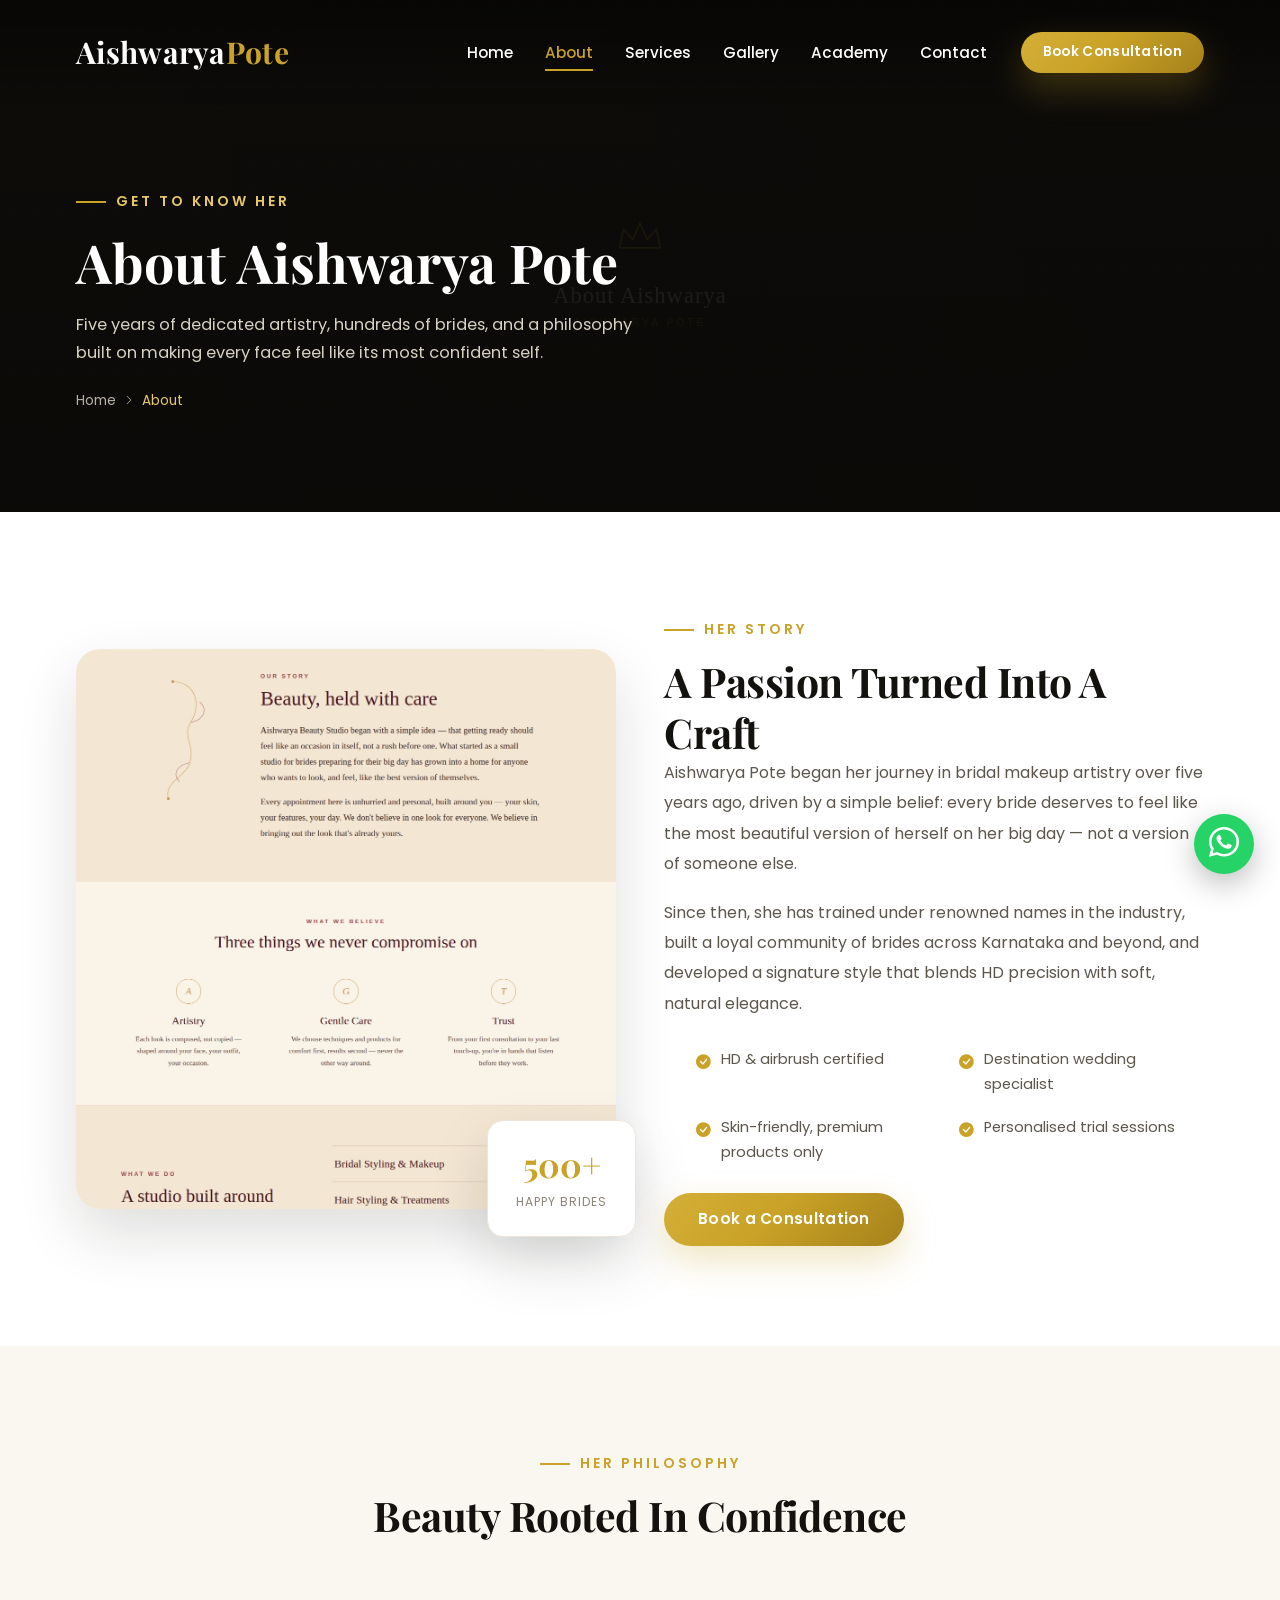
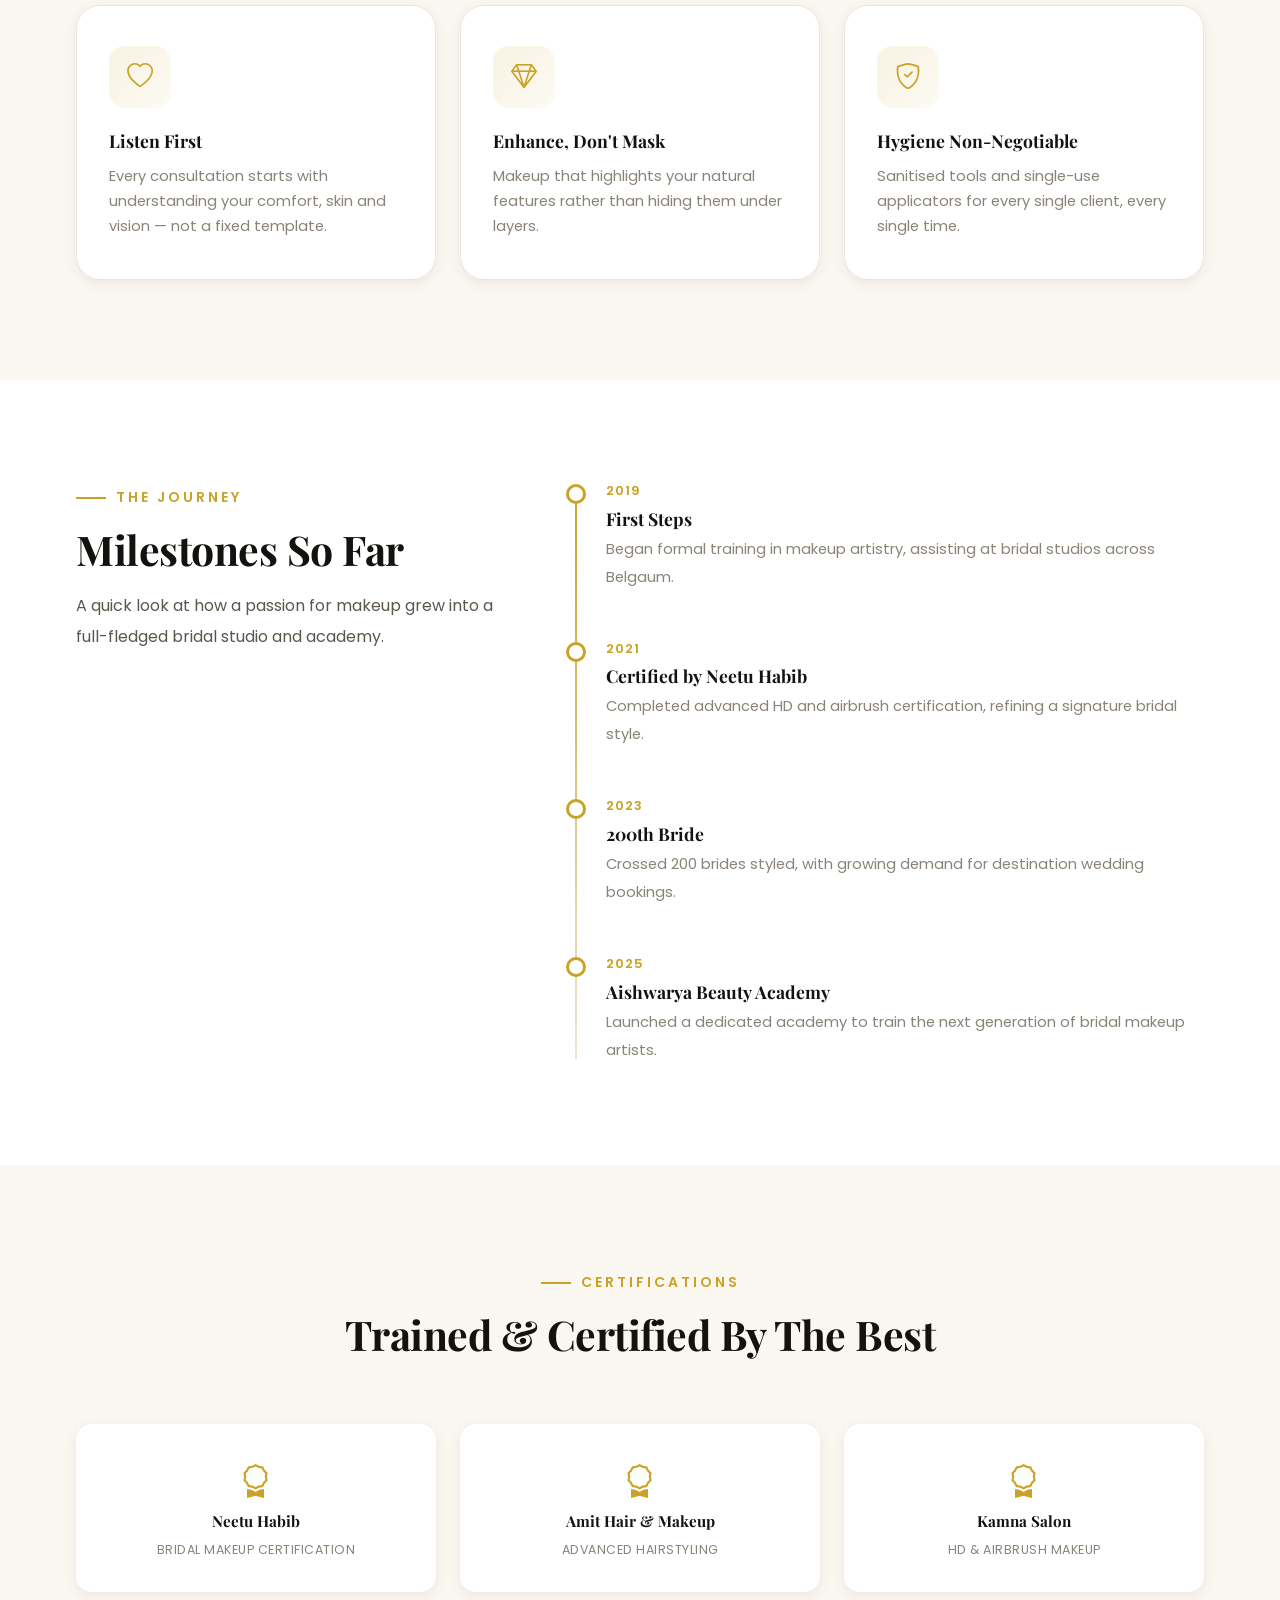
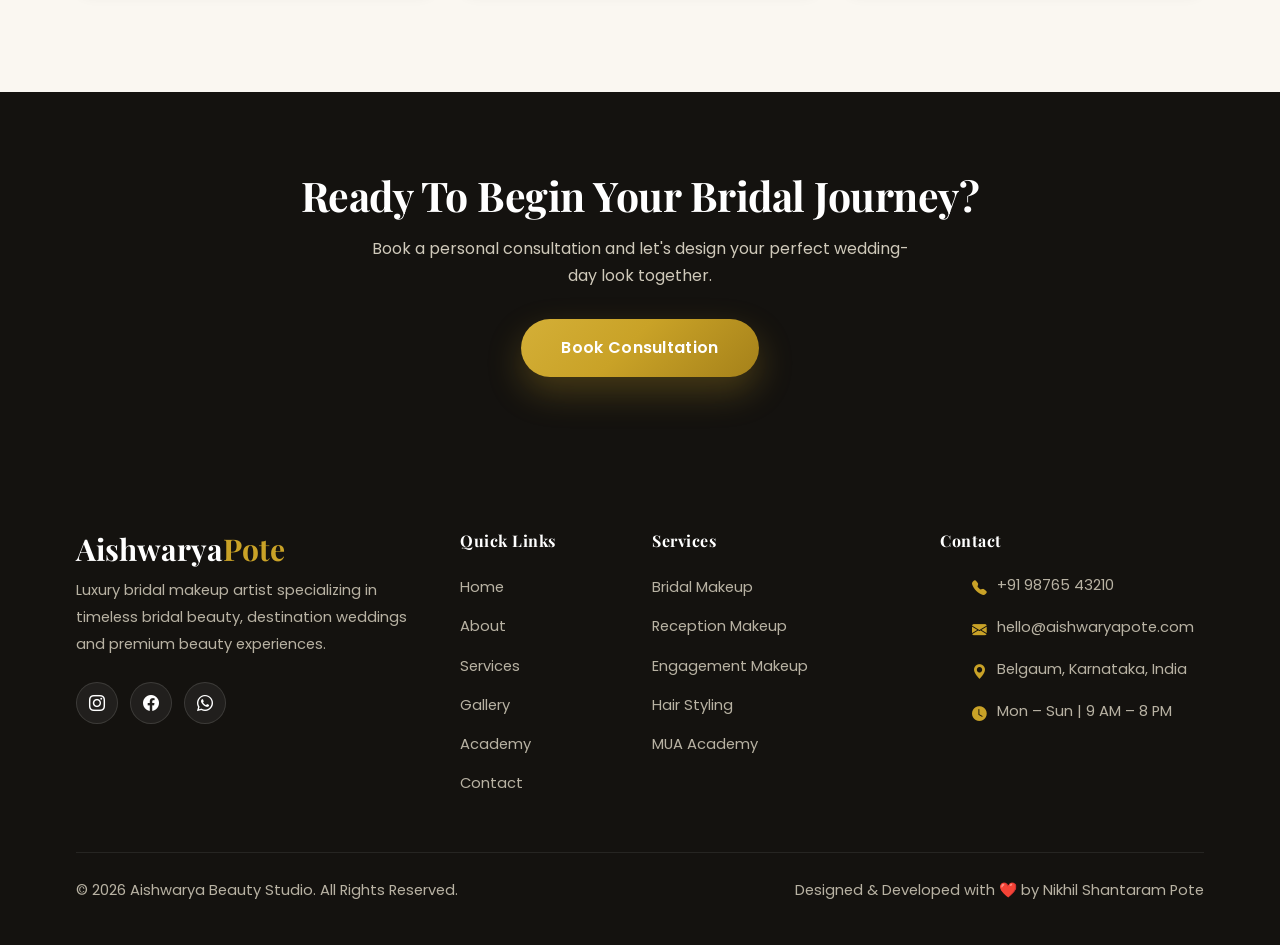
==== Aishwarya-Beauty-Studio-premium/about.html @ 3f601b82 "Label Replaced" ====
<!doctype html>
<html lang="en">
  <head>
    <meta charset="UTF-8" />
    <meta name="viewport" content="width=device-width, initial-scale=1.0" />
    <meta
      name="description"
      content="Learn about Aishwarya Pote's five-year journey as a certified bridal makeup artist, her philosophy, and her milestones."
    />
    <meta name="theme-color" content="#14120f" />
    <title>About Aishwarya | Bridal Makeup Artist Story & Journey</title>

    <link rel="icon" type="image/svg+xml" href="assets/images/favicon.svg" />

    <!-- Preconnects -->
    <link rel="preconnect" href="https://fonts.googleapis.com" />
    <link rel="preconnect" href="https://fonts.gstatic.com" crossorigin />
    <link rel="preconnect" href="https://cdn.jsdelivr.net" />

    <!-- Bootstrap CSS -->
    <link
      href="https://cdn.jsdelivr.net/npm/bootstrap@5.3.7/dist/css/bootstrap.min.css"
      rel="stylesheet"
    />
    <!-- Bootstrap Icons -->
    <link
      rel="stylesheet"
      href="https://cdn.jsdelivr.net/npm/bootstrap-icons@1.13.1/font/bootstrap-icons.min.css"
    />
    <!-- Google Fonts -->
    <link
      href="https://fonts.googleapis.com/css2?family=Playfair+Display:wght@500;600;700&family=Poppins:wght@300;400;500;600;700&display=swap"
      rel="stylesheet"
    />
    <!-- AOS Animation -->
    <link href="https://unpkg.com/aos@2.3.4/dist/aos.css" rel="stylesheet" />
    <!-- Swiper (testimonials carousel) -->
    <link
      rel="stylesheet"
      href="https://cdn.jsdelivr.net/npm/swiper@11/swiper-bundle.min.css"
    />

    <!-- Custom CSS — order matters: tokens, then components, then breakpoints -->
    <link rel="stylesheet" href="assets/css/variables.css" />
    <link rel="stylesheet" href="assets/css/style.css" />
    <link rel="stylesheet" href="assets/css/responsive.css" />
  </head>
  <body>
    <div class="progress-bar-scroll"></div>

    <a href="#main-content" class="skip-link">Skip to content</a>

    <header>
      <div id="loader" aria-hidden="true">
        <div class="loader-content">
          <h1>A</h1>
          <h2>Aishwarya Pote</h2>
          <p>Luxury Bridal Makeup Artist</p>
          <div class="loader-spinner"></div>
        </div>
      </div>

      <nav
        class="navbar navbar-expand-lg fixed-top custom-navbar"
        aria-label="Primary"
      >
        <div class="container">
          <a class="navbar-brand logo" href="index.html"
            >Aishwarya<span>Pote</span></a
          >

          <button
            class="navbar-toggler shadow-none border-0"
            type="button"
            data-bs-toggle="collapse"
            data-bs-target="#navbarMenu"
            aria-controls="navbarMenu"
            aria-expanded="false"
            aria-label="Toggle navigation"
          >
            <i class="bi bi-list text-white fs-2"></i>
          </button>

          <div class="collapse navbar-collapse" id="navbarMenu">
            <ul class="navbar-nav ms-auto align-items-lg-center">
              <li class="nav-item">
                <a class="nav-link" data-page="index.html" href="index.html"
                  >Home</a
                >
              </li>
              <li class="nav-item">
                <a
                  class="nav-link active"
                  data-page="about.html"
                  href="about.html"
                  >About</a
                >
              </li>
              <li class="nav-item">
                <a
                  class="nav-link"
                  data-page="services.html"
                  href="services.html"
                  >Services</a
                >
              </li>
              <li class="nav-item">
                <a class="nav-link" data-page="gallery.html" href="gallery.html"
                  >Gallery</a
                >
              </li>
              <li class="nav-item">
                <a class="nav-link" data-page="academy.html" href="academy.html"
                  >Academy</a
                >
              </li>
              <li class="nav-item">
                <a class="nav-link" data-page="contact.html" href="contact.html"
                  >Contact</a
                >
              </li>
              <li class="nav-item ms-lg-3">
                <a href="contact.html" class="btn btn-warning btn-sm-pill"
                  >Book Consultation</a
                >
              </li>
            </ul>
          </div>
        </div>
      </nav>
    </header>
    <main id="main-content">
      <section class="page-hero">
        <div
          class="page-hero-media"
          style="
            background-image: url(&quot;assets/images/pages/about-hero.svg&quot;);
          "
        ></div>
        <div class="page-hero-overlay"></div>
        <div class="container">
          <span class="section-subtitle">Get To Know Her</span>
          <h1>About Aishwarya Pote</h1>
          <p>
            Five years of dedicated artistry, hundreds of brides, and a
            philosophy built on making every face feel like its most confident
            self.
          </p>
          <div class="breadcrumb-trail">
            <a href="index.html">Home</a>
            <i class="bi bi-chevron-right" style="font-size: 10px"></i>
            <span class="current">About</span>
          </div>
        </div>
      </section>

      <section class="about" id="story">
        <div class="container">
          <div class="row align-items-center g-5">
            <div class="col-lg-6" data-aos="fade-right">
              <div class="about-media">
                <img
                  src="assets/images/about/about.jpg"
                  class="img-fluid"
                  alt="Aishwarya Pote at work in her studio"
                  loading="lazy"
                />
                <div class="about-media-badge">
                  <h3>500+</h3>
                  <span>Happy Brides</span>
                </div>
              </div>
            </div>
            <div class="col-lg-6" data-aos="fade-left">
              <span class="section-subtitle">Her Story</span>
              <h2 class="section-title">A Passion Turned Into A Craft</h2>
              <p>
                Aishwarya Pote began her journey in bridal makeup artistry over
                five years ago, driven by a simple belief: every bride deserves
                to feel like the most beautiful version of herself on her big
                day &mdash; not a version of someone else.
              </p>
              <p>
                Since then, she has trained under renowned names in the
                industry, built a loyal community of brides across Karnataka and
                beyond, and developed a signature style that blends HD precision
                with soft, natural elegance.
              </p>
              <ul class="about-highlights">
                <li>
                  <i class="bi bi-check-circle-fill"></i> HD &amp; airbrush
                  certified
                </li>
                <li>
                  <i class="bi bi-check-circle-fill"></i> Destination wedding
                  specialist
                </li>
                <li>
                  <i class="bi bi-check-circle-fill"></i> Skin-friendly, premium
                  products only
                </li>
                <li>
                  <i class="bi bi-check-circle-fill"></i> Personalised trial
                  sessions
                </li>
              </ul>
              <a href="contact.html" class="btn btn-warning"
                >Book a Consultation</a
              >
            </div>
          </div>
        </div>
      </section>

      <section class="why-us" id="philosophy">
        <div class="container">
          <div class="section-header" data-aos="fade-up">
            <span class="section-subtitle">Her Philosophy</span>
            <h2 class="section-title">Beauty Rooted In Confidence</h2>
          </div>
          <div class="row g-4">
            <div class="col-lg-4" data-aos="fade-up">
              <div class="why-card">
                <div class="why-card-icon"><i class="bi bi-heart"></i></div>
                <h4>Listen First</h4>
                <p>
                  Every consultation starts with understanding your comfort,
                  skin and vision &mdash; not a fixed template.
                </p>
              </div>
            </div>
            <div class="col-lg-4" data-aos="fade-up" data-aos-delay="80">
              <div class="why-card">
                <div class="why-card-icon"><i class="bi bi-gem"></i></div>
                <h4>Enhance, Don't Mask</h4>
                <p>
                  Makeup that highlights your natural features rather than
                  hiding them under layers.
                </p>
              </div>
            </div>
            <div class="col-lg-4" data-aos="fade-up" data-aos-delay="160">
              <div class="why-card">
                <div class="why-card-icon">
                  <i class="bi bi-shield-check"></i>
                </div>
                <h4>Hygiene Non-Negotiable</h4>
                <p>
                  Sanitised tools and single-use applicators for every single
                  client, every single time.
                </p>
              </div>
            </div>
          </div>
        </div>
      </section>

      <section class="about" id="journey">
        <div class="container">
          <div class="row g-5">
            <div class="col-lg-5" data-aos="fade-right">
              <span class="section-subtitle">The Journey</span>
              <h2 class="section-title">Milestones So Far</h2>
              <p class="mt-3">
                A quick look at how a passion for makeup grew into a
                full-fledged bridal studio and academy.
              </p>
            </div>
            <div class="col-lg-7" data-aos="fade-left">
              <div class="timeline">
                <div class="timeline-item">
                  <span class="timeline-year">2019</span>
                  <h4>First Steps</h4>
                  <p>
                    Began formal training in makeup artistry, assisting at
                    bridal studios across Belgaum.
                  </p>
                </div>
                <div class="timeline-item">
                  <span class="timeline-year">2021</span>
                  <h4>Certified by Neetu Habib</h4>
                  <p>
                    Completed advanced HD and airbrush certification, refining a
                    signature bridal style.
                  </p>
                </div>
                <div class="timeline-item">
                  <span class="timeline-year">2023</span>
                  <h4>200th Bride</h4>
                  <p>
                    Crossed 200 brides styled, with growing demand for
                    destination wedding bookings.
                  </p>
                </div>
                <div class="timeline-item">
                  <span class="timeline-year">2025</span>
                  <h4>Aishwarya Beauty Academy</h4>
                  <p>
                    Launched a dedicated academy to train the next generation of
                    bridal makeup artists.
                  </p>
                </div>
              </div>
            </div>
          </div>
        </div>
      </section>

      <section class="cert-strip" id="certifications">
        <div class="container">
          <div class="section-header" data-aos="fade-up">
            <span class="section-subtitle">Certifications</span>
            <h2 class="section-title">Trained &amp; Certified By The Best</h2>
          </div>
          <div class="row g-4">
            <div class="col-md-4" data-aos="fade-up">
              <div class="cert-logo">
                <i class="bi bi-award"></i>
                <h5>Neetu Habib</h5>
                <span>Bridal Makeup Certification</span>
              </div>
            </div>
            <div class="col-md-4" data-aos="fade-up">
              <div class="cert-logo">
                <i class="bi bi-award"></i>
                <h5>Amit Hair & Makeup</h5>
                <span>Advanced Hairstyling</span>
              </div>
            </div>
            <div class="col-md-4" data-aos="fade-up">
              <div class="cert-logo">
                <i class="bi bi-award"></i>
                <h5>Kamna Salon</h5>
                <span>HD & Airbrush Makeup</span>
              </div>
            </div>
          </div>
        </div>
      </section>

      <section
        style="
          background: var(--dark);
          text-align: center;
          padding: var(--space-xl) 0;
        "
      >
        <div class="container" data-aos="zoom-in">
          <h2 class="section-title" style="color: var(--white)">
            Ready To Begin Your Bridal Journey?
          </h2>
          <p style="color: #cfc9ba; max-width: 560px; margin: 14px auto 30px">
            Book a personal consultation and let's design your perfect
            wedding-day look together.
          </p>
          <a href="contact.html" class="btn btn-warning btn-lg"
            >Book Consultation</a
          >
        </div>
      </section>
    </main>
    <footer class="footer">
      <div class="container">
        <div class="row gy-5">
          <div class="col-lg-4">
            <h3 class="footer-logo">Aishwarya<span>Pote</span></h3>
            <p>
              Luxury bridal makeup artist specializing in timeless bridal
              beauty, destination weddings and premium beauty experiences.
            </p>
            <div class="social-icons">
              <a
                href="https://www.instagram.com/mua_aishwarya_pote_/"
                target="_blank"
                rel="noopener"
                aria-label="Instagram"
                ><i class="bi bi-instagram"></i
              ></a>
              <a href="#" aria-label="Facebook"
                ><i class="bi bi-facebook"></i
              ></a>
              <a
                href="https://wa.me/919876543210"
                target="_blank"
                rel="noopener"
                aria-label="WhatsApp"
                ><i class="bi bi-whatsapp"></i
              ></a>
            </div>
          </div>

          <div class="col-lg-2 col-6">
            <h5>Quick Links</h5>
            <ul class="footer-links">
              <li><a href="index.html">Home</a></li>
              <li><a href="about.html">About</a></li>
              <li><a href="services.html">Services</a></li>
              <li><a href="gallery.html">Gallery</a></li>
              <li><a href="academy.html">Academy</a></li>
              <li><a href="contact.html">Contact</a></li>
            </ul>
          </div>

          <div class="col-lg-3 col-6">
            <h5>Services</h5>
            <ul class="footer-links">
              <li><a href="services.html">Bridal Makeup</a></li>
              <li><a href="services.html">Reception Makeup</a></li>
              <li><a href="services.html">Engagement Makeup</a></li>
              <li><a href="services.html">Hair Styling</a></li>
              <li><a href="academy.html">MUA Academy</a></li>
            </ul>
          </div>

          <div class="col-lg-3">
            <h5>Contact</h5>
            <ul class="footer-contact-list">
              <li>
                <i class="bi bi-telephone-fill"></i>
                <a href="tel:+919876543210" style="color: inherit"
                  >+91 98765 43210</a
                >
              </li>
              <li>
                <i class="bi bi-envelope-fill"></i>
                <a href="mailto:hello@aishwaryapote.com" style="color: inherit"
                  >hello@aishwaryapote.com</a
                >
              </li>
              <li>
                <i class="bi bi-geo-alt-fill"></i> Belgaum, Karnataka, India
              </li>
              <li><i class="bi bi-clock-fill"></i> Mon – Sun | 9 AM – 8 PM</li>
            </ul>
          </div>
        </div>

        <div class="footer-bottom">
          <p>
            &copy; <span data-year>2026</span> Aishwarya Beauty Studio. All
            Rights Reserved.
          </p>
          <p>Designed &amp; Developed with ❤️ by Nikhil Shantaram Pote</p>
        </div>
      </div>
    </footer>

    <a
      href="https://wa.me/919876543210?text=Hi%20Aishwarya%2C%20I%27m%20interested%20in%20bridal%20makeup."
      class="whatsapp-float"
      target="_blank"
      rel="noopener"
      aria-label="Chat on WhatsApp"
    >
      <i class="bi bi-whatsapp"></i>
    </a>

    <a href="#" class="back-to-top" aria-label="Back to top"
      ><i class="bi bi-arrow-up"></i
    ></a>
    <!-- Bootstrap JS -->
    <script src="https://cdn.jsdelivr.net/npm/bootstrap@5.3.7/dist/js/bootstrap.bundle.min.js"></script>
    <!-- AOS -->
    <script src="https://unpkg.com/aos@2.3.4/dist/aos.js"></script>
    <!-- Swiper -->
    <script src="https://cdn.jsdelivr.net/npm/swiper@11/swiper-bundle.min.js"></script>

    <!-- Site JS -->
    <script src="assets/js/navbar.js"></script>
    <script src="assets/js/animations.js"></script>
    <script src="assets/js/script.js"></script>
  </body>
</html>
---- Aishwarya-Beauty-Studio-premium/assets/css/variables.css ----
/* ===========================================================
   DESIGN TOKENS — Aishwarya Beauty Studio
   Single source of truth for the visual language.
   Change a value here and it ripples across the entire site.
=========================================================== */

:root {
  /* ---------- Brand colors ---------- */
  --primary: #c9a227;          /* signature gold */
  --primary-light: #e6c866;
  --primary-dark: #a5811a;
  --primary-gradient: linear-gradient(135deg, #d4af37 0%, #c9a227 45%, #a5811a 100%);

  --dark: #14120f;             /* near-black, warmer than pure black */
  --dark-soft: #211d18;
  --secondary: #f8f5ef;        /* warm ivory */
  --cream: #faf7f1;
  --white: #ffffff;

  --text: #5c564c;             /* body copy — warm gray, not cold #666 */
  --text-light: #8a8378;
  --text-on-dark: #e9e4d8;

  --border: #ece6d8;
  --success: #2e7d4f;
  --error: #b3392c;

  /* ---------- Elevation (shadows) ---------- */
  --shadow-sm: 0 4px 14px rgba(20, 18, 15, 0.06);
  --shadow-md: 0 15px 40px rgba(20, 18, 15, 0.08);
  --shadow-lg: 0 25px 60px rgba(20, 18, 15, 0.14);
  --shadow-gold: 0 15px 35px rgba(201, 162, 39, 0.28);

  /* ---------- Radii ---------- */
  --radius-sm: 8px;
  --radius-md: 16px;
  --radius-lg: 24px;
  --radius-pill: 999px;

  /* ---------- Spacing scale ---------- */
  --space-xs: 8px;
  --space-sm: 16px;
  --space-md: 24px;
  --space-lg: 40px;
  --space-xl: 64px;
  --space-2xl: 100px;

  /* ---------- Typography ---------- */
  --font-display: "Playfair Display", serif;
  --font-body: "Poppins", sans-serif;

  --fs-hero: clamp(2.4rem, 5vw, 4.5rem);
  --fs-h2: clamp(1.9rem, 3.2vw, 3rem);
  --fs-h3: clamp(1.3rem, 2vw, 1.75rem);
  --fs-body: 1rem;
  --fs-sm: 0.875rem;

  /* ---------- Motion ---------- */
  --ease: cubic-bezier(0.22, 1, 0.36, 1);
  --transition-fast: 0.25s var(--ease);
  --transition: 0.4s var(--ease);
  --transition-slow: 0.7s var(--ease);

  /* ---------- Layout ---------- */
  --container-width: 1240px;
  --header-height: 84px;
}
---- Aishwarya-Beauty-Studio-premium/assets/css/style.css ----
/* ===========================================================
   Aishwarya Beauty Studio — Core Stylesheet
   Table of contents:
   1. Reset & base
   2. Utilities & layout
   3. Buttons
   4. Navbar
   5. Loader
   6. Scroll progress bar
   7. Hero
   8. Section headers & about
   9. Stats / trust badges
   10. Services
   11. Portfolio / gallery + lightbox
   12. Why us
   13. Testimonials
   14. Instagram
   15. Contact
   16. Footer
   17. Floating WhatsApp
   18. Page hero (inner pages) & breadcrumb
   19. Academy (timeline, certifications)
   20. Services detail page (pricing cards)
   21. Misc animations
=========================================================== */

/* ---------- 1. Reset & base ---------- */
* {
  margin: 0;
  padding: 0;
  box-sizing: border-box;
}

html {
  scroll-behavior: smooth;
}

html {
  scroll-behavior: smooth;
  max-width: 100%;
  overflow-x: hidden;
}

body {
  font-family: var(--font-body);
  font-size: var(--fs-body);
  color: var(--text);
  background: var(--white);
  line-height: 1.7;
  overflow-x: hidden;
  max-width: 100%;
  position: relative;
}

a {
  text-decoration: none;
  color: inherit;
}

img {
  max-width: 100%;
  display: block;
}

ul {
  list-style: none;
}

button {
  font-family: inherit;
}

h1, h2, h3, h4, h5, h6 {
  font-family: var(--font-display);
  color: var(--dark);
  line-height: 1.25;
  font-weight: 700;
}

::selection {
  background: var(--primary);
  color: var(--white);
}

/* Focus states — accessible by default, not just on hover */
a:focus-visible,
button:focus-visible,
input:focus-visible,
select:focus-visible,
textarea:focus-visible {
  outline: 2px solid var(--primary);
  outline-offset: 3px;
  border-radius: 4px;
}

/* Respect reduced-motion preference */
@media (prefers-reduced-motion: reduce) {
  *,
  *::before,
  *::after {
    animation-duration: 0.001ms !important;
    animation-iteration-count: 1 !important;
    transition-duration: 0.001ms !important;
    scroll-behavior: auto !important;
  }
}

/* Skip link for keyboard/screen-reader users */
.skip-link {
  position: absolute;
  top: -60px;
  left: 16px;
  background: var(--dark);
  color: var(--white);
  padding: 12px 22px;
  border-radius: var(--radius-sm);
  z-index: 10000;
  transition: top var(--transition-fast);
}

.skip-link:focus {
  top: 16px;
}

/* ---------- 2. Utilities & layout ---------- */
.container {
  width: 90%;
  max-width: var(--container-width);
  margin: auto;
}

section {
  padding: var(--space-2xl) 0;
}

.text-muted {
  color: var(--text-light) !important;
}

.section-subtitle {
  display: inline-flex;
  align-items: center;
  gap: 10px;
  color: var(--primary);
  letter-spacing: 3px;
  font-weight: 600;
  font-size: var(--fs-sm);
  text-transform: uppercase;
}

.section-subtitle::before {
  content: "";
  width: 30px;
  height: 2px;
  background: var(--primary);
  display: inline-block;
}

.section-title {
  font-size: var(--fs-h2);
  margin: 14px 0 0;
  letter-spacing: -0.5px;
}

.section-header {
  max-width: 640px;
  margin: 0 auto var(--space-xl);
  text-align: center;
}

.section-header.align-left {
  margin-left: 0;
  text-align: left;
}

/* ---------- 3. Buttons ---------- */
.btn {
  display: inline-flex;
  align-items: center;
  justify-content: center;
  gap: 8px;
  font-weight: 600;
  font-size: 0.95rem;
  letter-spacing: 0.3px;
  padding: 15px 34px;
  border-radius: var(--radius-pill);
  border: none;
  cursor: pointer;
  transition: transform var(--transition-fast), box-shadow var(--transition-fast), background var(--transition-fast), color var(--transition-fast);
  white-space: nowrap;
}

.btn-lg {
  padding: 17px 40px;
  font-size: 1rem;
}

.btn-warning,
.btn-primary-gold {
  background: var(--primary-gradient);
  color: var(--white) !important;
  box-shadow: var(--shadow-gold);
}

.btn-warning:hover,
.btn-primary-gold:hover {
  transform: translateY(-3px);
  box-shadow: 0 20px 45px rgba(201, 162, 39, 0.38);
  color: var(--white);
}

.btn-outline-light {
  background: rgba(255, 255, 255, 0.06);
  color: var(--white) !important;
  border: 1.5px solid rgba(255, 255, 255, 0.55);
  backdrop-filter: blur(6px);
}

.btn-outline-light:hover {
  background: var(--white);
  color: var(--dark) !important;
  transform: translateY(-3px);
}

.btn-outline-warning {
  background: transparent;
  color: var(--primary) !important;
  border: 1.5px solid var(--primary);
  padding: 12px 28px;
}

.btn-outline-warning:hover {
  background: var(--primary);
  color: var(--white) !important;
  transform: translateY(-2px);
}

.btn-dark {
  background: var(--dark);
  color: var(--white) !important;
}

.btn-dark:hover {
  background: var(--primary-dark);
  transform: translateY(-3px);
}

.btn-sm-pill {
  padding: 10px 22px;
  font-size: 0.85rem;
}

/* ---------- 4. Navbar ---------- */
.custom-navbar {
  padding: 22px 0;
  background: transparent;
  backdrop-filter: blur(0);
  transition: background var(--transition), padding var(--transition), box-shadow var(--transition);
}

.custom-navbar::before {
  content: "";
  position: absolute;
  inset: 0;
  background: linear-gradient(180deg, rgba(0, 0, 0, 0.45), rgba(0, 0, 0, 0));
  z-index: -1;
  opacity: 1;
  transition: opacity var(--transition);
}

.custom-navbar.scrolled::before {
  opacity: 0;
}

.custom-navbar.scrolled {
  padding: 12px 0;
  background: rgba(255, 255, 255, 0.9);
  backdrop-filter: blur(16px);
  box-shadow: var(--shadow-sm);
}

.logo {
  font-size: 30px;
  font-weight: 700;
  color: var(--white) !important;
  font-family: var(--font-display);
  letter-spacing: 0.3px;
  transition: color var(--transition-fast);
}

.logo span {
  color: var(--primary);
}

.custom-navbar.scrolled .logo {
  color: var(--dark) !important;
}

.navbar-nav {
  gap: 4px;
}

.nav-link {
  color: var(--white) !important;
  font-weight: 500;
  font-size: 0.95rem;
  position: relative;
  padding: 8px 14px !important;
  transition: color var(--transition-fast);
}

.nav-link::after {
  content: "";
  position: absolute;
  left: 14px;
  right: 14px;
  bottom: 2px;
  height: 2px;
  background: var(--primary);
  transform: scaleX(0);
  transform-origin: left;
  transition: transform var(--transition-fast);
}

.nav-link:hover::after,
.nav-link.active::after {
  transform: scaleX(1);
}

.nav-link:hover,
.nav-link.active {
  color: var(--primary) !important;
}

.custom-navbar.scrolled .nav-link {
  color: var(--dark) !important;
}

.custom-navbar.scrolled .nav-link:hover,
.custom-navbar.scrolled .nav-link.active {
  color: var(--primary) !important;
}

.navbar-toggler {
  padding: 4px 8px;
}

.navbar-toggler i {
  color: var(--white);
  transition: color var(--transition-fast);
}

.custom-navbar.scrolled .navbar-toggler i {
  color: var(--dark);
}

@media (max-width: 991.98px) {
  .navbar-collapse {
    background: var(--white);
    margin-top: 16px;
    padding: 20px;
    border-radius: var(--radius-md);
    box-shadow: var(--shadow-lg);
  }

  .navbar-collapse .nav-link {
    color: var(--dark) !important;
  }

  .navbar-collapse .nav-link::after {
    display: none;
  }

  .navbar-collapse .nav-item {
    border-bottom: 1px solid var(--border);
  }

  .navbar-collapse .nav-item:last-child {
    border-bottom: none;
    margin-top: 10px;
  }
}

/* ---------- 5. Loader ---------- */
#loader {
  position: fixed;
  inset: 0;
  background: var(--dark);
  display: flex;
  justify-content: center;
  align-items: center;
  z-index: 99999;
  transition: opacity 0.6s var(--ease), visibility 0.6s var(--ease);
}

.loader-content {
  text-align: center;
}

.loader-content h1 {
  font-size: 70px;
  color: var(--primary);
  font-family: var(--font-display);
  line-height: 1;
}

.loader-content h2 {
  margin-top: 10px;
  font-size: 26px;
  color: var(--white);
}

.loader-content p {
  color: var(--text-on-dark);
  letter-spacing: 2px;
  text-transform: uppercase;
  font-size: 12px;
  margin-top: 8px;
}

.loader-spinner {
  width: 42px;
  height: 42px;
  border: 3px solid rgba(255, 255, 255, 0.15);
  border-top: 3px solid var(--primary);
  border-radius: 50%;
  margin: 28px auto 0;
  animation: spin 0.9s linear infinite;
}

@keyframes spin {
  from { transform: rotate(0deg); }
  to { transform: rotate(360deg); }
}

.loader-hide {
  opacity: 0;
  visibility: hidden;
  pointer-events: none;
}

/* ---------- 6. Scroll progress bar ---------- */
.progress-bar-scroll {
  position: fixed;
  top: 0;
  left: 0;
  width: 0;
  height: 3px;
  background: var(--primary-gradient);
  z-index: 9999;
}

/* ---------- 7. Hero ---------- */
.hero {
  position: relative;
  min-height: 100vh;
  display: flex;
  align-items: center;
  background: var(--dark);
  overflow: hidden;
}

.hero-media {
  position: absolute;
  inset: 0;
  background: url("../images/hero/hero.jpg") center 20%/cover no-repeat;
  transform: scale(1.08);
  animation: heroZoom 18s ease-in-out infinite alternate;
}

@keyframes heroZoom {
  from { transform: scale(1.08); }
  to { transform: scale(1); }
}

.hero-overlay {
  position: absolute;
  inset: 0;
  background:
    linear-gradient(90deg, rgba(10, 9, 7, 0.88) 0%, rgba(10, 9, 7, 0.55) 55%, rgba(10, 9, 7, 0.3) 100%),
    linear-gradient(0deg, rgba(10, 9, 7, 0.5), transparent 40%);
}

.hero .container {
  position: relative;
  z-index: 2;
}

.hero-subtitle {
  display: inline-flex;
  align-items: center;
  gap: 10px;
  color: var(--primary-light);
  font-size: 0.95rem;
  letter-spacing: 3px;
  text-transform: uppercase;
  font-weight: 600;
}

.hero-subtitle::before {
  content: "";
  width: 34px;
  height: 1.5px;
  background: var(--primary-light);
}

.hero h1 {
  color: var(--white);
  font-size: var(--fs-hero);
  margin: 18px 0;
  font-weight: 700;
}

.hero p {
  color: #ece7d9;
  font-size: 1.1rem;
  line-height: 1.8;
  max-width: 560px;
}

.hero-buttons {
  margin-top: 36px;
  display: flex;
  flex-wrap: wrap;
  gap: 18px;
}

.trust-badge {
  display: flex;
  flex-wrap: wrap;
  gap: 12px;
  margin-top: 30px;
}

.trust-badge span {
  display: inline-flex;
  align-items: center;
  background: rgba(255, 255, 255, 0.08);
  backdrop-filter: blur(10px);
  color: var(--white);
  padding: 10px 18px;
  border-radius: var(--radius-pill);
  border: 1px solid rgba(255, 255, 255, 0.18);
  font-size: 0.85rem;
  transition: var(--transition-fast);
}

.trust-badge span:hover {
  transform: translateY(-3px);
  background: rgba(255, 255, 255, 0.16);
  border-color: rgba(255, 255, 255, 0.3);
}

.trust-badge i {
  color: var(--primary-light);
  margin-right: 8px;
}

.hero-stats {
  display: flex;
  gap: 50px;
  margin-top: 54px;
  flex-wrap: wrap;
}

.hero-stats > div {
  border-left: 2px solid rgba(201, 162, 39, 0.5);
  padding-left: 16px;
}

.hero-stats h3 {
  color: var(--white);
  font-size: 2.4rem;
  margin-bottom: 2px;
  font-weight: 700;
}

.hero-stats p {
  color: #cfc9ba;
  margin: 0;
  font-size: 0.85rem;
  letter-spacing: 0.5px;
  text-transform: uppercase;
}

.scroll-indicator {
  position: absolute;
  bottom: 34px;
  left: 50%;
  transform: translateX(-50%);
  z-index: 2;
  color: var(--white);
  opacity: 0.75;
  display: flex;
  flex-direction: column;
  align-items: center;
  gap: 6px;
  font-size: 0.7rem;
  letter-spacing: 2px;
  text-transform: uppercase;
}

.scroll-indicator .dot {
  width: 1px;
  height: 30px;
  background: linear-gradient(var(--white), transparent);
  animation: scrollDot 1.8s ease-in-out infinite;
}

@keyframes scrollDot {
  0% { opacity: 0; transform: translateY(-6px); }
  50% { opacity: 1; }
  100% { opacity: 0; transform: translateY(10px); }
}

/* ---------- 8. About ---------- */
.about {
  background: var(--white);
  position: relative;
}

.about-media {
  position: relative;
}

.about-media img {
  border-radius: var(--radius-lg);
  box-shadow: var(--shadow-lg);
  width: 100%;
  height: 560px;
  object-fit: cover;
}

.about-media-badge {
  position: absolute;
  bottom: -28px;
  right: -20px;
  background: var(--white);
  padding: 22px 28px;
  border-radius: var(--radius-md);
  box-shadow: var(--shadow-lg);
  text-align: center;
  border: 1px solid var(--border);
}

.about-media-badge h3 {
  color: var(--primary);
  font-size: 2.1rem;
  margin-bottom: 2px;
}

.about-media-badge span {
  font-size: 0.75rem;
  letter-spacing: 1px;
  text-transform: uppercase;
  color: var(--text-light);
}

.about p {
  color: var(--text);
  line-height: 1.9;
  margin-bottom: 18px;
}

.about-highlights {
  display: grid;
  grid-template-columns: 1fr 1fr;
  gap: 18px;
  margin: 28px 0;
}

.about-highlights li {
  display: flex;
  align-items: flex-start;
  gap: 10px;
  font-size: 0.92rem;
  color: var(--text);
}

.about-highlights i {
  color: var(--primary);
  margin-top: 3px;
}

.about-stats-row {
  display: flex;
  gap: 44px;
  margin-top: 8px;
  flex-wrap: wrap;
}

.about-stats-row h3 {
  color: var(--primary);
  font-size: 2.4rem;
  font-weight: 700;
}

.about-stats-row p {
  margin: 0;
  font-size: 0.85rem;
  color: var(--text-light);
  text-transform: uppercase;
  letter-spacing: 0.5px;
}

/* ---------- 10. Services ---------- */
.services {
  background: var(--cream);
}

.service-card {
  background: var(--white);
  border-radius: var(--radius-md);
  overflow: hidden;
  box-shadow: var(--shadow-md);
  transition: transform var(--transition), box-shadow var(--transition);
  height: 100%;
  display: flex;
  flex-direction: column;
}

.service-card:hover {
  transform: translateY(-10px);
  box-shadow: var(--shadow-lg);
}

.service-card-media {
  position: relative;
  overflow: hidden;
  height: 260px;
}

.service-card-media img {
  width: 100%;
  height: 100%;
  object-fit: cover;
  transition: transform 0.6s var(--ease);
}

.service-card:hover .service-card-media img {
  transform: scale(1.08);
}

.service-card-tag {
  position: absolute;
  top: 16px;
  left: 16px;
  background: var(--primary-gradient);
  color: var(--white);
  font-size: 0.72rem;
  font-weight: 600;
  letter-spacing: 0.5px;
  text-transform: uppercase;
  padding: 6px 14px;
  border-radius: var(--radius-pill);
}

.service-content {
  padding: 26px;
  display: flex;
  flex-direction: column;
  flex-grow: 1;
}

.service-content h4 {
  margin-bottom: 10px;
  font-size: 1.25rem;
}

.service-content p {
  color: var(--text-light);
  font-size: 0.92rem;
  flex-grow: 1;
  margin-bottom: 20px;
}

.service-content .btn {
  align-self: flex-start;
}

/* ---------- 11. Portfolio / gallery + lightbox ---------- */
.portfolio {
  background: var(--white);
}

.gallery-item {
  position: relative;
  border-radius: var(--radius-md);
  overflow: hidden;
  cursor: pointer;
  box-shadow: var(--shadow-sm);
}

.gallery-img {
  width: 100%;
  height: 350px;
  object-fit: cover;
  transition: transform 0.6s var(--ease);
  display: block;
}

.gallery-item:hover .gallery-img {
  transform: scale(1.08);
}

.gallery-item-overlay {
  position: absolute;
  inset: 0;
  background: linear-gradient(0deg, rgba(20, 18, 15, 0.75) 0%, rgba(20, 18, 15, 0) 55%);
  display: flex;
  align-items: flex-end;
  padding: 20px;
  opacity: 0;
  transition: opacity var(--transition-fast);
}

.gallery-item:hover .gallery-item-overlay {
  opacity: 1;
}

.gallery-item-overlay span {
  color: var(--white);
  font-weight: 500;
  font-size: 0.9rem;
  display: flex;
  align-items: center;
  gap: 8px;
}

/* Lightbox */
.lightbox {
  position: fixed;
  inset: 0;
  background: rgba(10, 9, 7, 0.94);
  z-index: 10000;
  display: flex;
  align-items: center;
  justify-content: center;
  opacity: 0;
  visibility: hidden;
  transition: opacity var(--transition), visibility var(--transition);
}

.lightbox.active {
  opacity: 1;
  visibility: visible;
}

.lightbox img {
  max-width: min(88vw, 900px);
  max-height: 82vh;
  border-radius: var(--radius-sm);
  box-shadow: var(--shadow-lg);
}

.lightbox-close,
.lightbox-prev,
.lightbox-next {
  position: absolute;
  background: rgba(255, 255, 255, 0.1);
  border: 1px solid rgba(255, 255, 255, 0.25);
  color: var(--white);
  width: 48px;
  height: 48px;
  border-radius: 50%;
  display: flex;
  align-items: center;
  justify-content: center;
  cursor: pointer;
  font-size: 1.2rem;
  transition: var(--transition-fast);
}

.lightbox-close:hover,
.lightbox-prev:hover,
.lightbox-next:hover {
  background: var(--primary);
  border-color: var(--primary);
}

.lightbox-close {
  top: 24px;
  right: 24px;
}

.lightbox-prev {
  left: 24px;
  top: 50%;
  transform: translateY(-50%);
}

.lightbox-next {
  right: 24px;
  top: 50%;
  transform: translateY(-50%);
}

.lightbox-counter {
  position: absolute;
  bottom: 24px;
  left: 50%;
  transform: translateX(-50%);
  color: var(--text-on-dark);
  font-size: 0.85rem;
  letter-spacing: 1px;
}

@media (max-width: 575.98px) {
  .lightbox-prev,
  .lightbox-next {
    width: 40px;
    height: 40px;
  }
}

/* ---------- 12. Why us ---------- */
.why-us {
  background: var(--cream);
}

.why-card {
  background: var(--white);
  padding: 40px 32px;
  border-radius: var(--radius-lg);
  text-align: left;
  transition: var(--transition);
  height: 100%;
  box-shadow: var(--shadow-sm);
  border: 1px solid var(--border);
}

.why-card:hover {
  transform: translateY(-8px);
  box-shadow: var(--shadow-lg);
  border-color: transparent;
}

.why-card-icon {
  width: 62px;
  height: 62px;
  border-radius: 16px;
  background: linear-gradient(135deg, rgba(201, 162, 39, 0.14), rgba(201, 162, 39, 0.05));
  display: flex;
  align-items: center;
  justify-content: center;
  margin-bottom: 22px;
}

.why-card-icon i {
  font-size: 26px;
  color: var(--primary);
}

.why-card h4 {
  margin-bottom: 12px;
  font-size: 1.1rem;
}

.why-card p {
  color: var(--text-light);
  font-size: 0.92rem;
  margin: 0;
}

/* ---------- 13. Testimonials ---------- */
.testimonials {
  background: var(--white);
  position: relative;
}

.testimonial-card {
  background: var(--cream);
  padding: 36px;
  border-radius: var(--radius-lg);
  transition: var(--transition);
  height: 100%;
  border: 1px solid var(--border);
}

.testimonial-card:hover {
  transform: translateY(-6px);
  box-shadow: var(--shadow-md);
}

.testimonial-quote-icon {
  color: var(--primary);
  font-size: 1.8rem;
  opacity: 0.6;
  margin-bottom: 8px;
  display: block;
}

.stars {
  color: var(--primary);
  font-size: 1rem;
  margin-bottom: 16px;
  letter-spacing: 2px;
}

.testimonial-card p.testimonial-text {
  color: var(--text);
  font-style: italic;
  min-height: 96px;
}

.client {
  display: flex;
  align-items: center;
  margin-top: 26px;
  gap: 14px;
}

.client img {
  width: 56px;
  height: 56px;
  border-radius: 50%;
  object-fit: cover;
  border: 2px solid var(--white);
  box-shadow: var(--shadow-sm);
}

.client h5 {
  font-size: 0.98rem;
  margin: 0;
}

.client small {
  color: var(--text-light);
  font-size: 0.78rem;
  text-transform: uppercase;
  letter-spacing: 0.5px;
}

.swiper-pagination-bullet {
  background: var(--primary) !important;
  opacity: 0.3;
}

.swiper-pagination-bullet-active {
  opacity: 1 !important;
}

/* ---------- 14. Instagram ---------- */
.instagram {
  background: var(--cream);
}

.instagram-item {
  position: relative;
  border-radius: var(--radius-md);
  overflow: hidden;
  cursor: pointer;
}

.instagram-img {
  width: 100%;
  height: 280px;
  object-fit: cover;
  transition: transform 0.6s var(--ease);
  display: block;
}

.instagram-item:hover .instagram-img {
  transform: scale(1.08);
}

.instagram-item-overlay {
  position: absolute;
  inset: 0;
  background: rgba(201, 162, 39, 0.82);
  display: flex;
  align-items: center;
  justify-content: center;
  opacity: 0;
  transition: opacity var(--transition-fast);
  color: var(--white);
  font-size: 1.6rem;
}

.instagram-item:hover .instagram-item-overlay {
  opacity: 1;
}

/* ---------- 15. Contact ---------- */
.contact-section {
  background: var(--white);
}

.contact-info-card {
  display: flex;
  align-items: flex-start;
  gap: 16px;
  margin-bottom: 24px;
}

.contact-info-icon {
  width: 46px;
  height: 46px;
  min-width: 46px;
  border-radius: 12px;
  background: linear-gradient(135deg, rgba(201, 162, 39, 0.14), rgba(201, 162, 39, 0.05));
  display: flex;
  align-items: center;
  justify-content: center;
}

.contact-info-icon i {
  color: var(--primary);
  font-size: 18px;
}

.contact-info-card h5 {
  font-size: 0.95rem;
  margin-bottom: 2px;
}

.contact-info-card p {
  margin: 0;
  color: var(--text-light);
  font-size: 0.92rem;
}

.contact-card {
  background: var(--cream);
  padding: 44px;
  border-radius: var(--radius-lg);
  box-shadow: var(--shadow-md);
}

.form-label {
  font-size: 0.82rem;
  font-weight: 600;
  color: var(--dark);
  text-transform: uppercase;
  letter-spacing: 0.5px;
  margin-bottom: 8px;
}

.form-control,
.form-select {
  padding: 14px 16px;
  border-radius: var(--radius-sm);
  border: 1.5px solid var(--border);
  background: var(--white);
  font-size: 0.95rem;
}

.form-control:focus,
.form-select:focus {
  border-color: var(--primary);
  box-shadow: 0 0 0 3px rgba(201, 162, 39, 0.15);
}

.form-control.is-invalid {
  border-color: var(--error);
}

.form-error {
  color: var(--error);
  font-size: 0.8rem;
  margin-top: 6px;
  display: none;
}

.form-error.show {
  display: block;
}

.form-success {
  display: none;
  align-items: center;
  gap: 10px;
  background: rgba(46, 125, 79, 0.1);
  border: 1px solid rgba(46, 125, 79, 0.3);
  color: var(--success);
  padding: 16px 20px;
  border-radius: var(--radius-sm);
  margin-top: 18px;
  font-size: 0.92rem;
}

.form-success.show {
  display: flex;
}

.map-embed {
  border-radius: var(--radius-lg);
  overflow: hidden;
  box-shadow: var(--shadow-md);
  height: 100%;
  min-height: 260px;
}

.map-embed iframe {
  width: 100%;
  height: 100%;
  min-height: 260px;
  border: 0;
  display: block;
}

/* ---------- 16. Footer ---------- */
.footer {
  background: var(--dark);
  color: #cfc9ba;
  padding: 90px 0 24px;
}

.footer-logo {
  color: var(--white);
  font-size: 30px;
  font-family: var(--font-display);
}

.footer-logo span {
  color: var(--primary);
}

.footer p {
  line-height: 1.85;
  color: #b8b2a3;
  font-size: 0.92rem;
}

.footer h5 {
  color: var(--white);
  font-size: 1rem;
  margin-bottom: 22px;
  letter-spacing: 0.5px;
}

.footer-links {
  padding: 0;
}

.footer-links li {
  margin-bottom: 12px;
}

.footer-links a {
  color: #b8b2a3;
  text-decoration: none;
  font-size: 0.92rem;
  transition: var(--transition-fast);
  display: inline-flex;
  align-items: center;
  gap: 6px;
}

.footer-links a:hover {
  color: var(--primary);
  padding-left: 4px;
}

.footer-contact-list li {
  display: flex;
  align-items: flex-start;
  gap: 10px;
  margin-bottom: 14px;
  font-size: 0.92rem;
  color: #b8b2a3;
}

.footer-contact-list i {
  color: var(--primary);
  margin-top: 3px;
}

.social-icons {
  display: flex;
  gap: 12px;
  margin-top: 24px;
}

.social-icons a {
  width: 42px;
  height: 42px;
  background: rgba(255, 255, 255, 0.06);
  border: 1px solid rgba(255, 255, 255, 0.12);
  border-radius: 50%;
  display: flex;
  align-items: center;
  justify-content: center;
  color: var(--white);
  transition: var(--transition-fast);
}

.social-icons a:hover {
  background: var(--primary);
  border-color: var(--primary);
  transform: translateY(-3px);
}

.footer-bottom {
  display: flex;
  justify-content: space-between;
  flex-wrap: wrap;
  gap: 10px;
  margin-top: 40px;
  padding-top: 24px;
  border-top: 1px solid rgba(255, 255, 255, 0.08);
  font-size: 0.82rem;
  color: #8d8776;
}

.footer-bottom a {
  color: #8d8776;
}

.footer-bottom a:hover {
  color: var(--primary);
}

/* ---------- 17. Floating WhatsApp ---------- */
.whatsapp-float {
  position: fixed;
  right: 26px;
  bottom: 26px;
  width: 60px;
  height: 60px;
  border-radius: 50%;
  background: #25d366;
  color: var(--white);
  display: flex;
  justify-content: center;
  align-items: center;
  text-decoration: none;
  font-size: 30px;
  z-index: 998;
  box-shadow: 0 10px 30px rgba(0, 0, 0, 0.25);
  animation: pulse 2.4s infinite;
}

.whatsapp-float:hover {
  color: var(--white);
  transform: scale(1.08);
}

@keyframes pulse {
  0% { box-shadow: 0 0 0 0 rgba(37, 211, 102, 0.55); }
  70% { box-shadow: 0 0 0 16px rgba(37, 211, 102, 0); }
  100% { box-shadow: 0 0 0 0 rgba(37, 211, 102, 0); }
}

/* Back to top */
.back-to-top {
  position: fixed;
  right: 26px;
  bottom: 96px;
  width: 44px;
  height: 44px;
  border-radius: 50%;
  background: var(--dark);
  color: var(--white);
  display: flex;
  align-items: center;
  justify-content: center;
  z-index: 998;
  opacity: 0;
  visibility: hidden;
  transform: translateY(10px);
  transition: var(--transition-fast);
  box-shadow: var(--shadow-md);
}

.back-to-top.show {
  opacity: 1;
  visibility: visible;
  transform: translateY(0);
}

.back-to-top:hover {
  background: var(--primary);
}

/* ---------- 18. Page hero (inner pages) & breadcrumb ---------- */
.page-hero {
  position: relative;
  min-height: 46vh;
  display: flex;
  align-items: center;
  background: var(--dark);
  overflow: hidden;
  margin-top: 0;
}

.page-hero-media {
  position: absolute;
  inset: 0;
  background-size: cover;
  background-position: center;
  opacity: 0.55;
}

.page-hero-overlay {
  position: absolute;
  inset: 0;
  background: linear-gradient(180deg, rgba(10, 9, 7, 0.75), rgba(10, 9, 7, 0.92));
}

.page-hero .container {
  position: relative;
  z-index: 2;
  padding-top: var(--header-height);
}

.page-hero span.section-subtitle {
  color: var(--primary-light);
}

.page-hero h1 {
  color: var(--white);
  font-size: clamp(2rem, 4.2vw, 3.4rem);
  margin: 14px 0 16px;
}

.page-hero p {
  color: #d8d2c3;
  max-width: 560px;
  font-size: 1.02rem;
}

.breadcrumb-trail {
  display: flex;
  align-items: center;
  gap: 8px;
  margin-top: 22px;
  font-size: 0.85rem;
  color: #b8b2a3;
}

.breadcrumb-trail a {
  color: #b8b2a3;
  transition: var(--transition-fast);
}

.breadcrumb-trail a:hover {
  color: var(--primary);
}

.breadcrumb-trail .current {
  color: var(--primary-light);
}

/* ---------- 19. Academy (timeline, certifications) ---------- */
.academy-intro-media {
  position: relative;
}

.academy-intro-media img {
  border-radius: var(--radius-lg);
  box-shadow: var(--shadow-lg);
  width: 100%;
  height: 480px;
  object-fit: cover;
}

.course-card {
  background: var(--white);
  border-radius: var(--radius-lg);
  padding: 34px;
  box-shadow: var(--shadow-sm);
  border: 1px solid var(--border);
  transition: var(--transition);
  height: 100%;
}

.course-card:hover {
  transform: translateY(-8px);
  box-shadow: var(--shadow-lg);
}

.course-card-top {
  display: flex;
  justify-content: space-between;
  align-items: flex-start;
  margin-bottom: 18px;
}

.course-duration {
  background: rgba(201, 162, 39, 0.12);
  color: var(--primary-dark);
  font-size: 0.75rem;
  font-weight: 600;
  padding: 6px 14px;
  border-radius: var(--radius-pill);
  white-space: nowrap;
}

.course-card ul {
  margin: 18px 0;
}

.course-card ul li {
  display: flex;
  align-items: flex-start;
  gap: 10px;
  font-size: 0.9rem;
  color: var(--text);
  margin-bottom: 10px;
}

.course-card ul li i {
  color: var(--primary);
  margin-top: 3px;
}

.course-price {
  font-size: 1.6rem;
  color: var(--dark);
  font-family: var(--font-display);
  font-weight: 700;
  margin-top: 4px;
}

.course-price span {
  font-size: 0.85rem;
  color: var(--text-light);
  font-family: var(--font-body);
  font-weight: 400;
}

/* Certification logos strip */
.cert-strip {
  background: var(--cream);
}

.cert-logo {
  background: var(--white);
  border-radius: var(--radius-md);
  padding: 30px 20px;
  text-align: center;
  height: 100%;
  box-shadow: var(--shadow-sm);
  transition: var(--transition);
}

.cert-logo:hover {
  transform: translateY(-6px);
  box-shadow: var(--shadow-md);
}

.cert-logo i {
  font-size: 34px;
  color: var(--primary);
  margin-bottom: 14px;
}

.cert-logo h5 {
  font-size: 0.95rem;
  margin-bottom: 4px;
}

.cert-logo span {
  font-size: 0.78rem;
  color: var(--text-light);
  text-transform: uppercase;
  letter-spacing: 0.5px;
}

/* Timeline (journey) */
.timeline {
  position: relative;
  padding-left: 40px;
}

.timeline::before {
  content: "";
  position: absolute;
  left: 9px;
  top: 6px;
  bottom: 6px;
  width: 2px;
  background: linear-gradient(var(--primary), var(--border));
}

.timeline-item {
  position: relative;
  padding-bottom: 46px;
}

.timeline-item:last-child {
  padding-bottom: 0;
}

.timeline-item::before {
  content: "";
  position: absolute;
  left: -40px;
  top: 4px;
  width: 20px;
  height: 20px;
  border-radius: 50%;
  background: var(--white);
  border: 3px solid var(--primary);
}

.timeline-item h4 {
  font-size: 1.1rem;
  margin-bottom: 6px;
}

.timeline-item .timeline-year {
  color: var(--primary);
  font-size: 0.8rem;
  font-weight: 600;
  letter-spacing: 1px;
  text-transform: uppercase;
  margin-bottom: 6px;
  display: block;
}

.timeline-item p {
  color: var(--text-light);
  font-size: 0.92rem;
  margin: 0;
}

/* ---------- 20. Services detail page ---------- */
.service-detail-row {
  display: flex;
  flex-direction: column;
  gap: 0;
}

.service-detail-row:not(:last-child) {
  margin-bottom: var(--space-2xl);
  padding-bottom: var(--space-2xl);
  border-bottom: 1px solid var(--border);
}

.service-detail-price-tag {
  display: inline-block;
  background: rgba(201, 162, 39, 0.12);
  color: var(--primary-dark);
  font-weight: 600;
  padding: 8px 18px;
  border-radius: var(--radius-pill);
  font-size: 0.85rem;
  margin-bottom: 18px;
}

.service-feature-list {
  display: grid;
  grid-template-columns: 1fr 1fr;
  gap: 10px 20px;
  margin: 22px 0 28px;
}

.service-feature-list li {
  display: flex;
  align-items: flex-start;
  gap: 8px;
  font-size: 0.9rem;
  color: var(--text);
}

.service-feature-list i {
  color: var(--primary);
  margin-top: 3px;
}

.service-detail-media img {
  border-radius: var(--radius-lg);
  box-shadow: var(--shadow-md);
  width: 100%;
  height: 420px;
  object-fit: cover;
}

/* Process steps (how booking works) */
.process-step {
  text-align: center;
  position: relative;
}

.process-step-number {
  width: 64px;
  height: 64px;
  border-radius: 50%;
  background: var(--primary-gradient);
  color: var(--white);
  font-family: var(--font-display);
  font-size: 1.4rem;
  font-weight: 700;
  display: flex;
  align-items: center;
  justify-content: center;
  margin: 0 auto 20px;
  box-shadow: var(--shadow-gold);
}

.process-step h4 {
  font-size: 1.05rem;
  margin-bottom: 8px;
}

.process-step p {
  font-size: 0.9rem;
  color: var(--text-light);
}

/* FAQ accordion (custom, no Bootstrap JS dependency issues) */
.faq-item {
  border: 1px solid var(--border);
  border-radius: var(--radius-md);
  margin-bottom: 14px;
  overflow: hidden;
  background: var(--white);
}

.faq-question {
  display: flex;
  align-items: center;
  justify-content: space-between;
  gap: 16px;
  padding: 20px 24px;
  cursor: pointer;
  font-weight: 600;
  color: var(--dark);
  font-size: 0.98rem;
}

.faq-question i {
  color: var(--primary);
  transition: transform var(--transition-fast);
  flex-shrink: 0;
}

.faq-item.open .faq-question i {
  transform: rotate(180deg);
}

.faq-answer {
  max-height: 0;
  overflow: hidden;
  transition: max-height var(--transition);
}

.faq-answer p {
  padding: 0 24px 22px;
  color: var(--text-light);
  font-size: 0.92rem;
  margin: 0;
}

/* ---------- 21. Misc animations ---------- */
.fade-up {
  opacity: 0;
  transform: translateY(24px);
  transition: opacity 0.7s var(--ease), transform 0.7s var(--ease);
}

.fade-up.in-view {
  opacity: 1;
  transform: translateY(0);
}

/* Duotone treatment for placeholder photography — ties any stock image
   into the gold/charcoal brand palette so the site reads as cohesive
   even before real portfolio photos are dropped in. */
.brand-duotone {
  position: relative;
  overflow: hidden;
}

.brand-duotone img {
  filter: saturate(0.85) sepia(0.18) hue-rotate(-8deg);
}

.brand-duotone::after {
  content: "";
  position: absolute;
  inset: 0;
  background: linear-gradient(160deg, rgba(201, 162, 39, 0.16), rgba(20, 18, 15, 0.08));
  pointer-events: none;
}

/* Placeholder badge — visible only via title attr / for dev reference */
.placeholder-note {
  position: absolute;
  bottom: 10px;
  left: 10px;
  background: rgba(20, 18, 15, 0.65);
  color: #fff;
  font-size: 0.65rem;
  letter-spacing: 0.5px;
  padding: 4px 10px;
  border-radius: var(--radius-pill);
  z-index: 3;
  pointer-events: none;
}

/* ---------- Gallery filter tabs ---------- */
.gallery-filters {
  display: flex;
  flex-wrap: wrap;
  justify-content: center;
  gap: 10px;
  margin-bottom: var(--space-lg);
}

.gallery-filter-btn {
  background: var(--white);
  border: 1.5px solid var(--border);
  color: var(--text);
  padding: 10px 24px;
  border-radius: var(--radius-pill);
  font-size: 0.88rem;
  font-weight: 500;
  cursor: pointer;
  transition: var(--transition-fast);
}

.gallery-filter-btn:hover {
  border-color: var(--primary);
  color: var(--primary);
}

.gallery-filter-btn.active {
  background: var(--primary-gradient);
  border-color: transparent;
  color: var(--white);
  box-shadow: var(--shadow-gold);
}

/* Error variant of the form feedback box (form submission failures) */
.form-error-global.show {
  background: rgba(179, 57, 44, 0.1);
  border-color: rgba(179, 57, 44, 0.3);
  color: var(--error);
}
---- Aishwarya-Beauty-Studio-premium/assets/css/responsive.css ----
/* ===========================================================
   RESPONSIVE BREAKPOINTS
   Mobile-first adjustments layered on top of style.css.
   Bootstrap's grid handles column stacking; this file handles
   everything Bootstrap doesn't: font scale, spacing rhythm,
   and component-specific tweaks per breakpoint.
=========================================================== */

/* ---------- ≤ 1199px (large tablets / small laptops) ---------- */
@media (max-width: 1199.98px) {
  .hero-stats {
    gap: 34px;
  }

  .about-media-badge {
    right: 0;
  }
}

/* ---------- ≤ 991px (tablets) ---------- */
@media (max-width: 991.98px) {
  section {
    padding: var(--space-xl) 0;
  }

  .hero {
    min-height: 92vh;
  }

  .hero-media {
    background-position: 65% center;
  }

  .about-media img {
    height: 420px;
  }

  .about-highlights {
    grid-template-columns: 1fr;
  }

  .service-feature-list {
    grid-template-columns: 1fr;
  }

  .contact-card {
    padding: 30px;
  }

  .footer {
    padding-top: 64px;
  }

  .footer .col-lg-2,
  .footer .col-lg-3 {
    margin-top: 12px;
  }
}

/* ---------- ≤ 767px (mobile landscape / small tablets) ---------- */
@media (max-width: 767.98px) {
  .container {
    width: 92%;
  }

  section {
    padding: var(--space-lg) 0;
  }

  .hero {
    min-height: 88vh;
    text-align: left;
  }

  .hero-buttons {
    flex-direction: column;
    align-items: stretch;
  }

  .hero-buttons .btn {
    width: 100%;
  }

  .hero-stats {
    gap: 26px;
    margin-top: 38px;
  }

  .hero-stats h3 {
    font-size: 1.9rem;
  }

  .about-media-badge {
    position: static;
    margin-top: -40px;
    margin-left: 20px;
    display: inline-block;
  }

  .service-card-media {
    height: 220px;
  }

  .gallery-img {
    height: 260px;
  }

  .instagram-img {
    height: 200px;
  }

  .contact-card {
    padding: 24px;
  }

  .footer-bottom {
    flex-direction: column;
    text-align: center;
  }

  .page-hero {
    min-height: 38vh;
  }

  .service-detail-media img {
    height: 280px;
    margin-bottom: 24px;
  }

  .timeline {
    padding-left: 32px;
  }

  .timeline-item::before {
    left: -32px;
  }
}

/* ---------- ≤ 575px (mobile portrait) ---------- */
@media (max-width: 575.98px) {
  .hero h1 {
    font-size: 2.2rem;
  }

  .hero p {
    font-size: 1rem;
  }

  .section-title {
    font-size: 1.7rem;
  }

  .trust-badge span {
    font-size: 0.78rem;
    padding: 8px 14px;
  }

  .about-stats-row,
  .about-highlights {
    gap: 18px;
  }

  .why-card,
  .testimonial-card {
    padding: 28px 22px;
  }

  .course-card {
    padding: 26px;
  }

  .whatsapp-float {
    width: 52px;
    height: 52px;
    font-size: 26px;
    right: 18px;
    bottom: 18px;
  }

  .back-to-top {
    right: 18px;
    bottom: 82px;
    width: 40px;
    height: 40px;
  }

  .loader-content h1 {
    font-size: 54px;
  }
}

/* ---------- Landscape phones (short viewport height) ---------- */
@media (max-height: 480px) and (orientation: landscape) {
  .hero,
  .page-hero {
    min-height: auto;
    padding: 120px 0 60px;
  }
}

/* ---------- Print ---------- */
@media print {
  .custom-navbar,
  .whatsapp-float,
  .back-to-top,
  #loader,
  .progress-bar-scroll {
    display: none !important;
  }
}
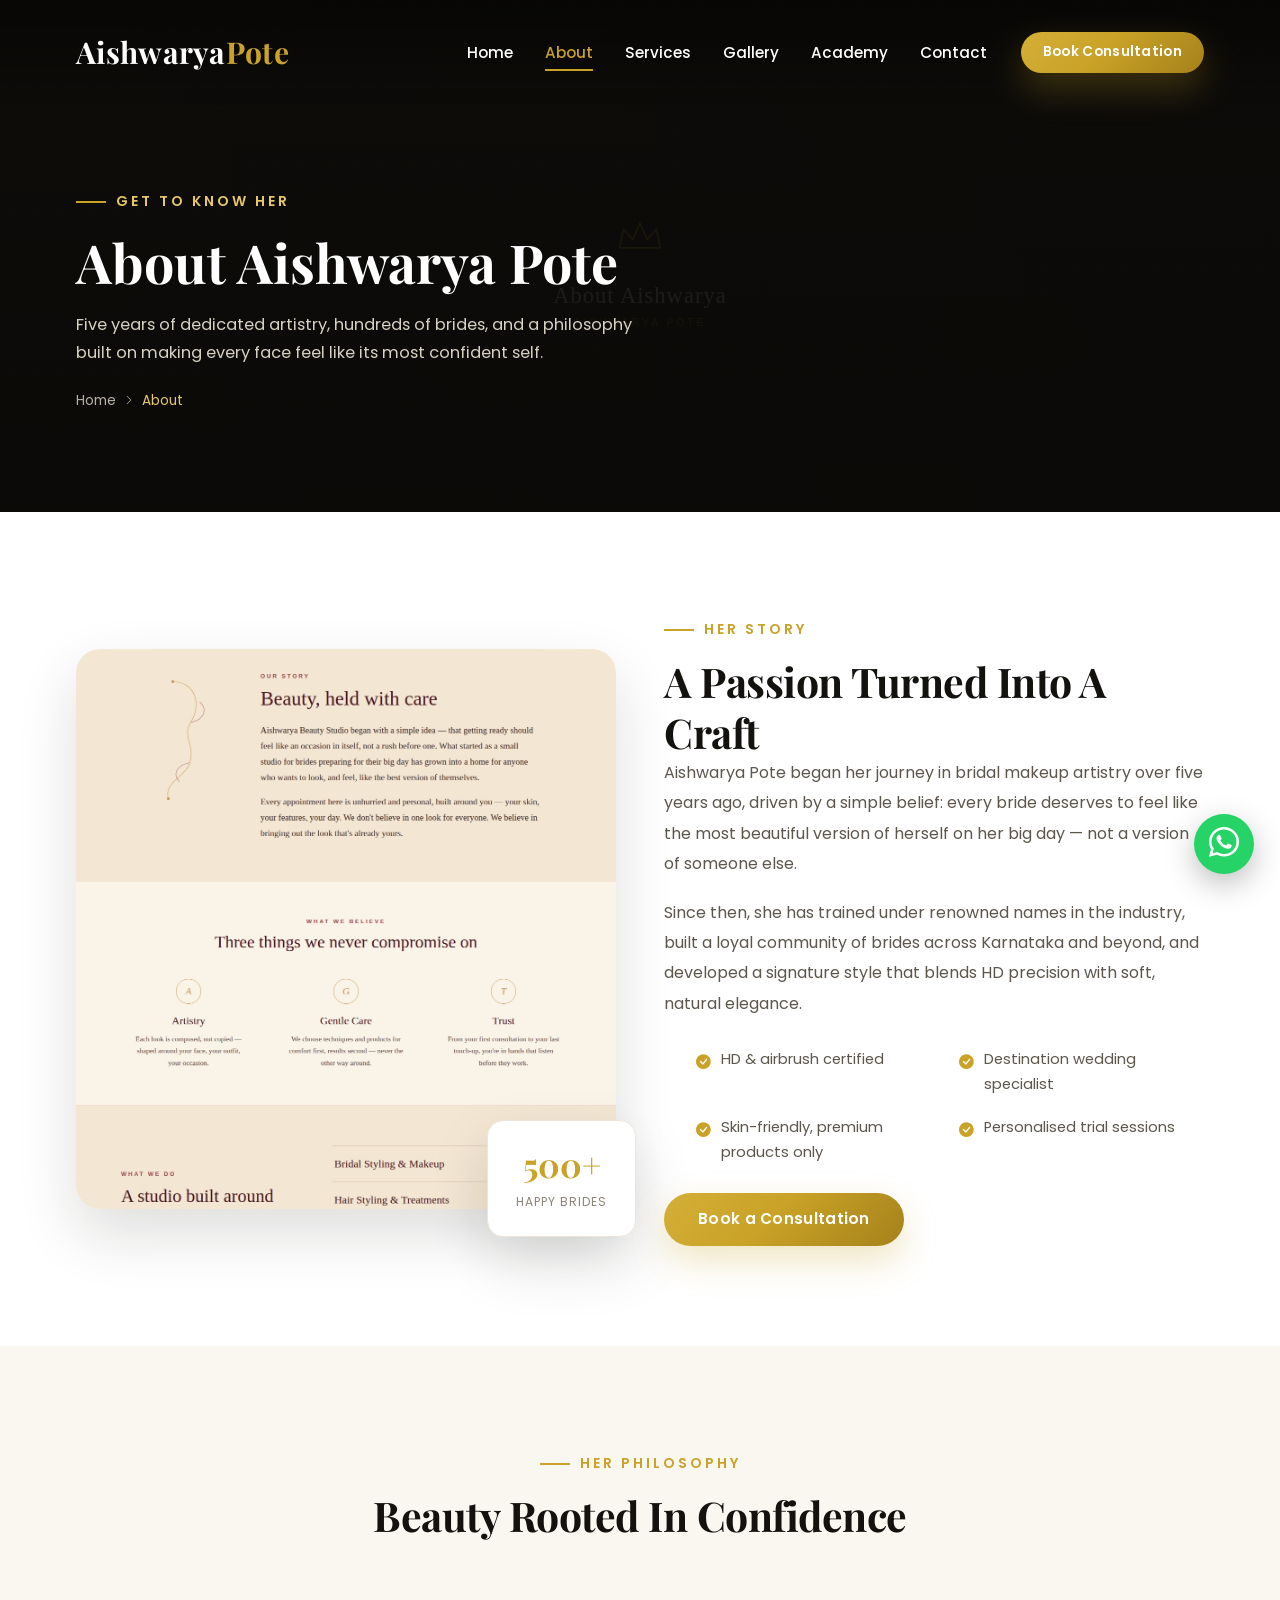
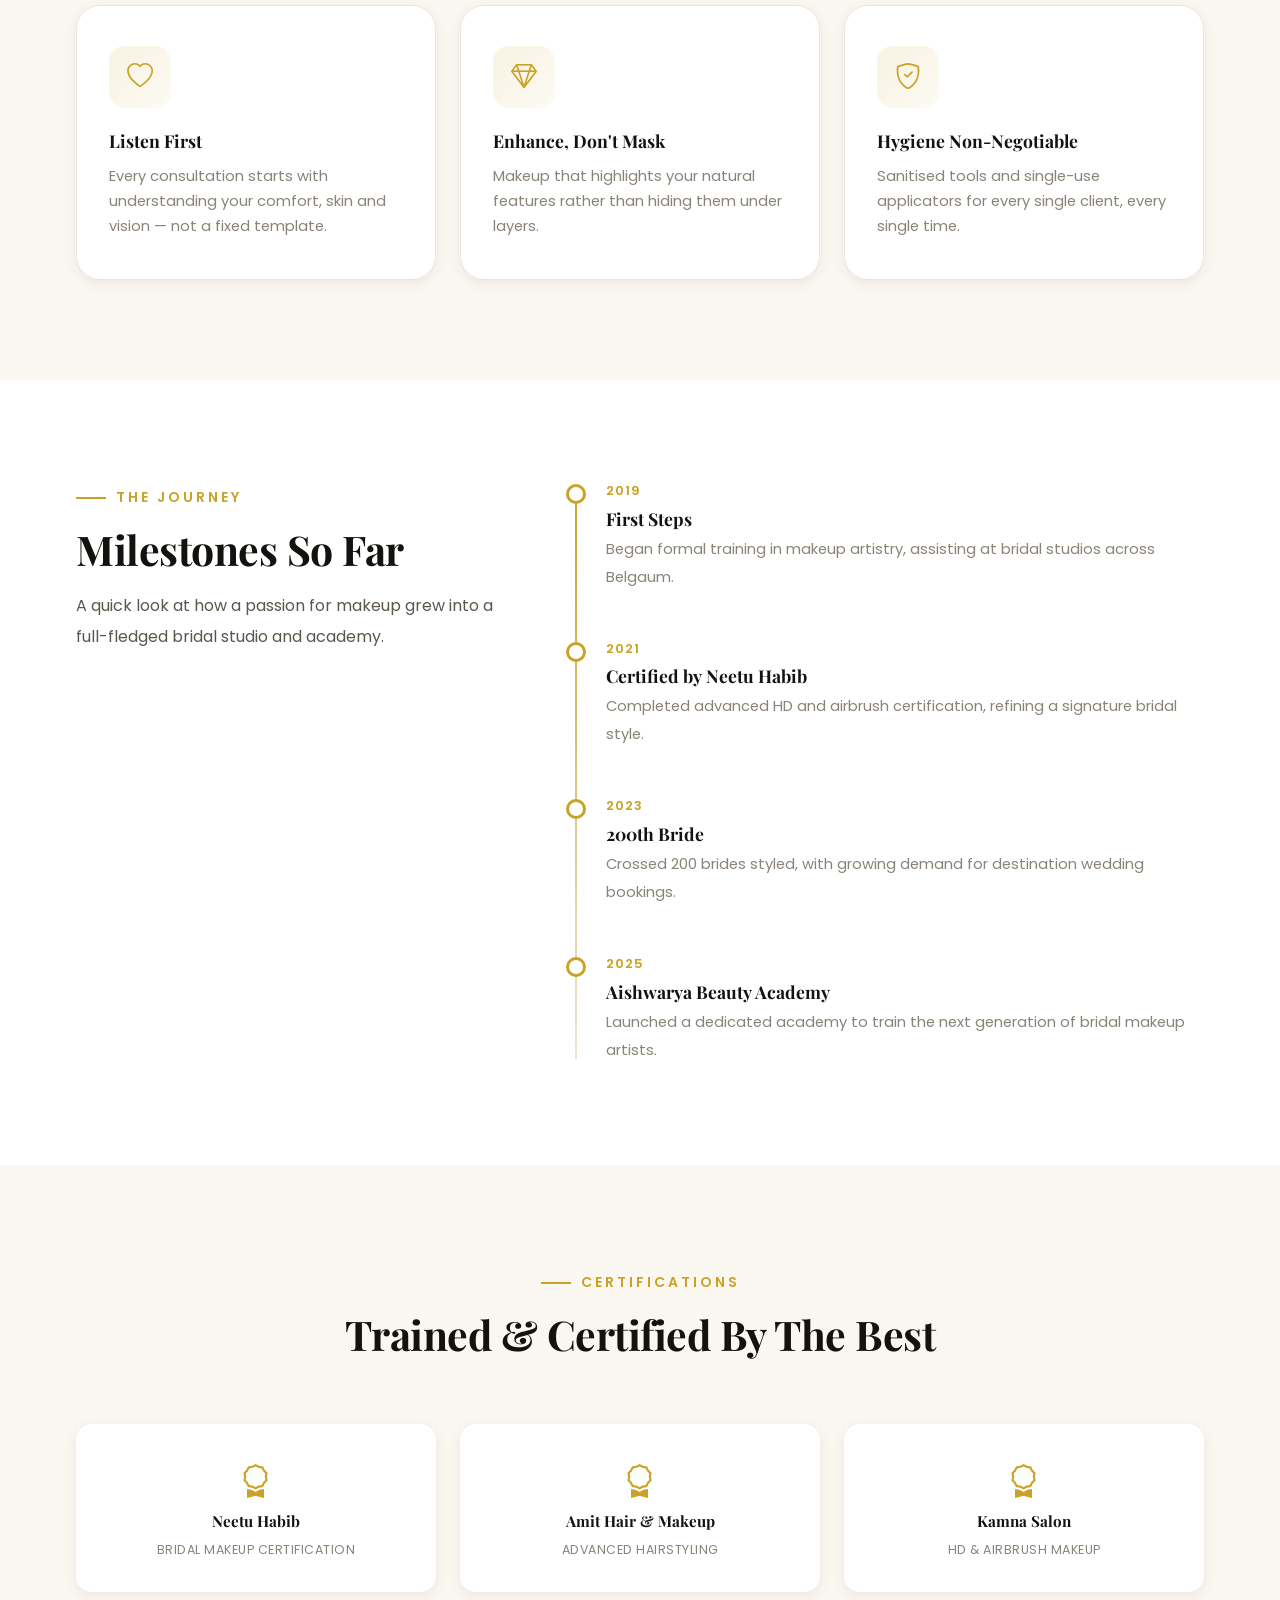
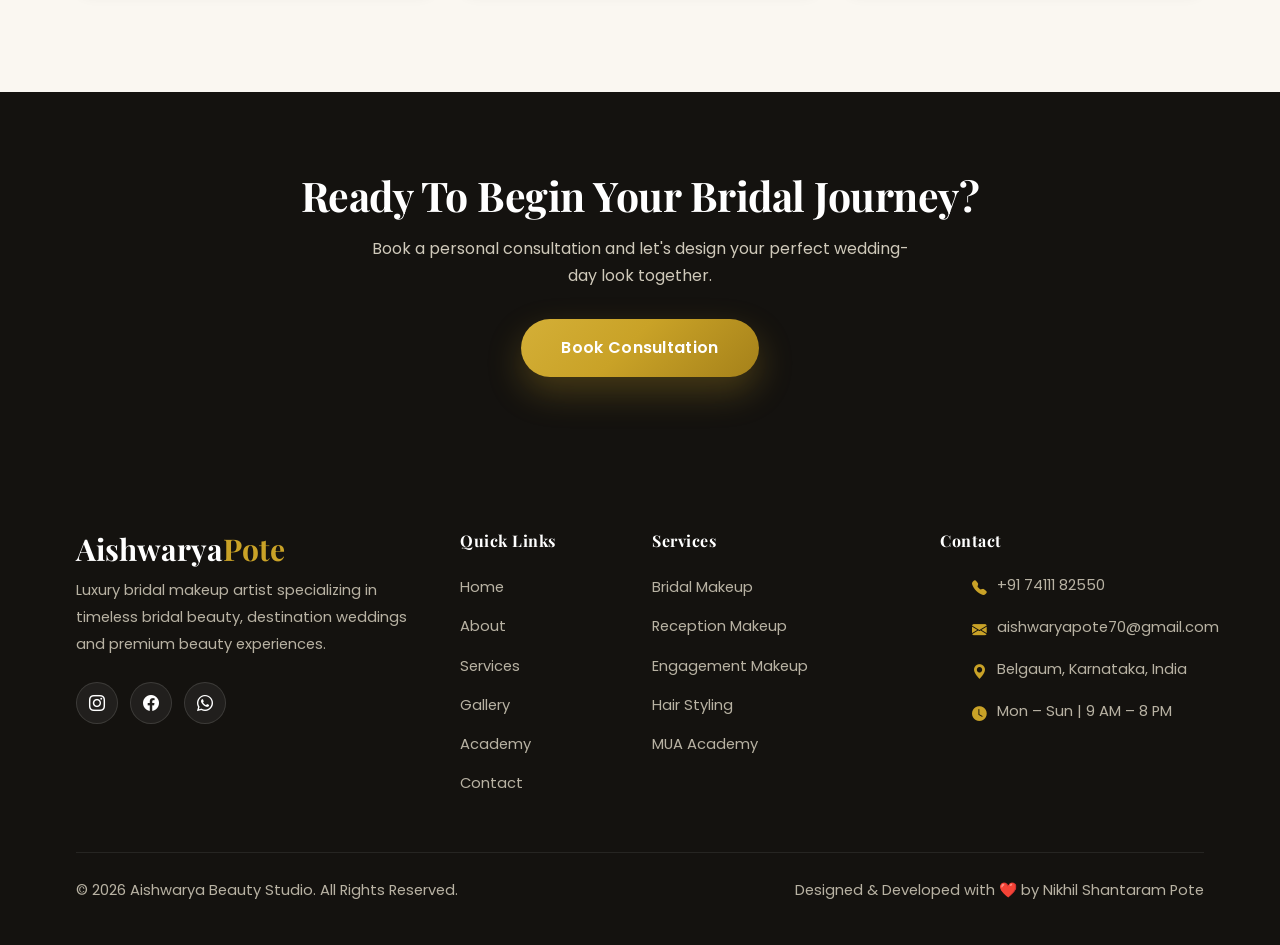
==== commit c0187f3e: "Mobile number, email replaced" ====
--- a/Aishwarya-Beauty-Studio-premium/about.html
+++ b/Aishwarya-Beauty-Studio-premium/about.html
@@ -380,7 +380,7 @@
                 ><i class="bi bi-facebook"></i
               ></a>
               <a
-                href="https://wa.me/919876543210"
+                href="https://wa.me/917411182550 "
                 target="_blank"
                 rel="noopener"
                 aria-label="WhatsApp"
@@ -417,14 +417,16 @@
             <ul class="footer-contact-list">
               <li>
                 <i class="bi bi-telephone-fill"></i>
-                <a href="tel:+919876543210" style="color: inherit"
-                  >+91 98765 43210</a
-                >
+                <a href="tel:+917411182550 " style="color: inherit"
+                  >+91 74111 82550
+                </a>
               </li>
               <li>
                 <i class="bi bi-envelope-fill"></i>
-                <a href="mailto:hello@aishwaryapote.com" style="color: inherit"
-                  >hello@aishwaryapote.com</a
+                <a
+                  href="mailto:aishwaryapote70@gmail.com"
+                  style="color: inherit"
+                  >aishwaryapote70@gmail.com</a
                 >
               </li>
               <li>
@@ -446,7 +448,7 @@
     </footer>
 
     <a
-      href="https://wa.me/919876543210?text=Hi%20Aishwarya%2C%20I%27m%20interested%20in%20bridal%20makeup."
+      href="https://wa.me/917411182550 ?text=Hi%20Aishwarya%2C%20I%27m%20interested%20in%20bridal%20makeup."
       class="whatsapp-float"
       target="_blank"
       rel="noopener"
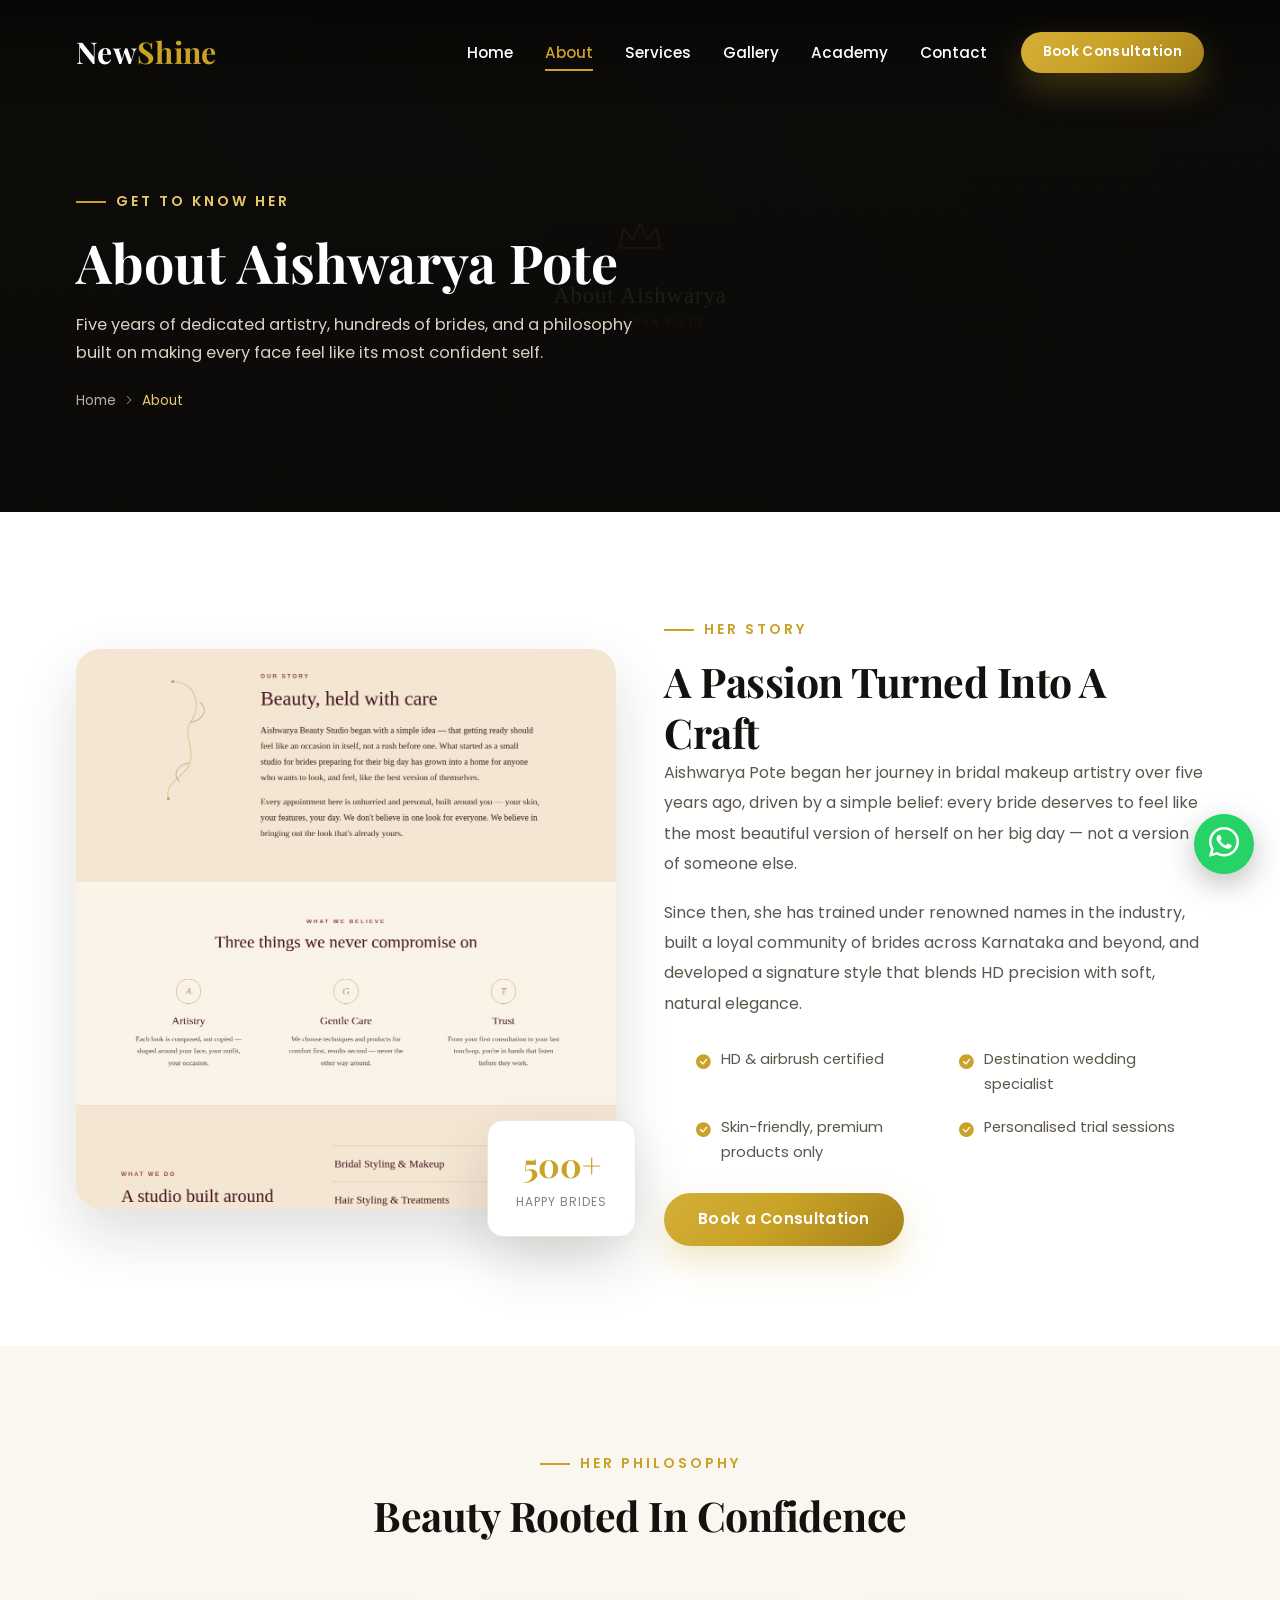
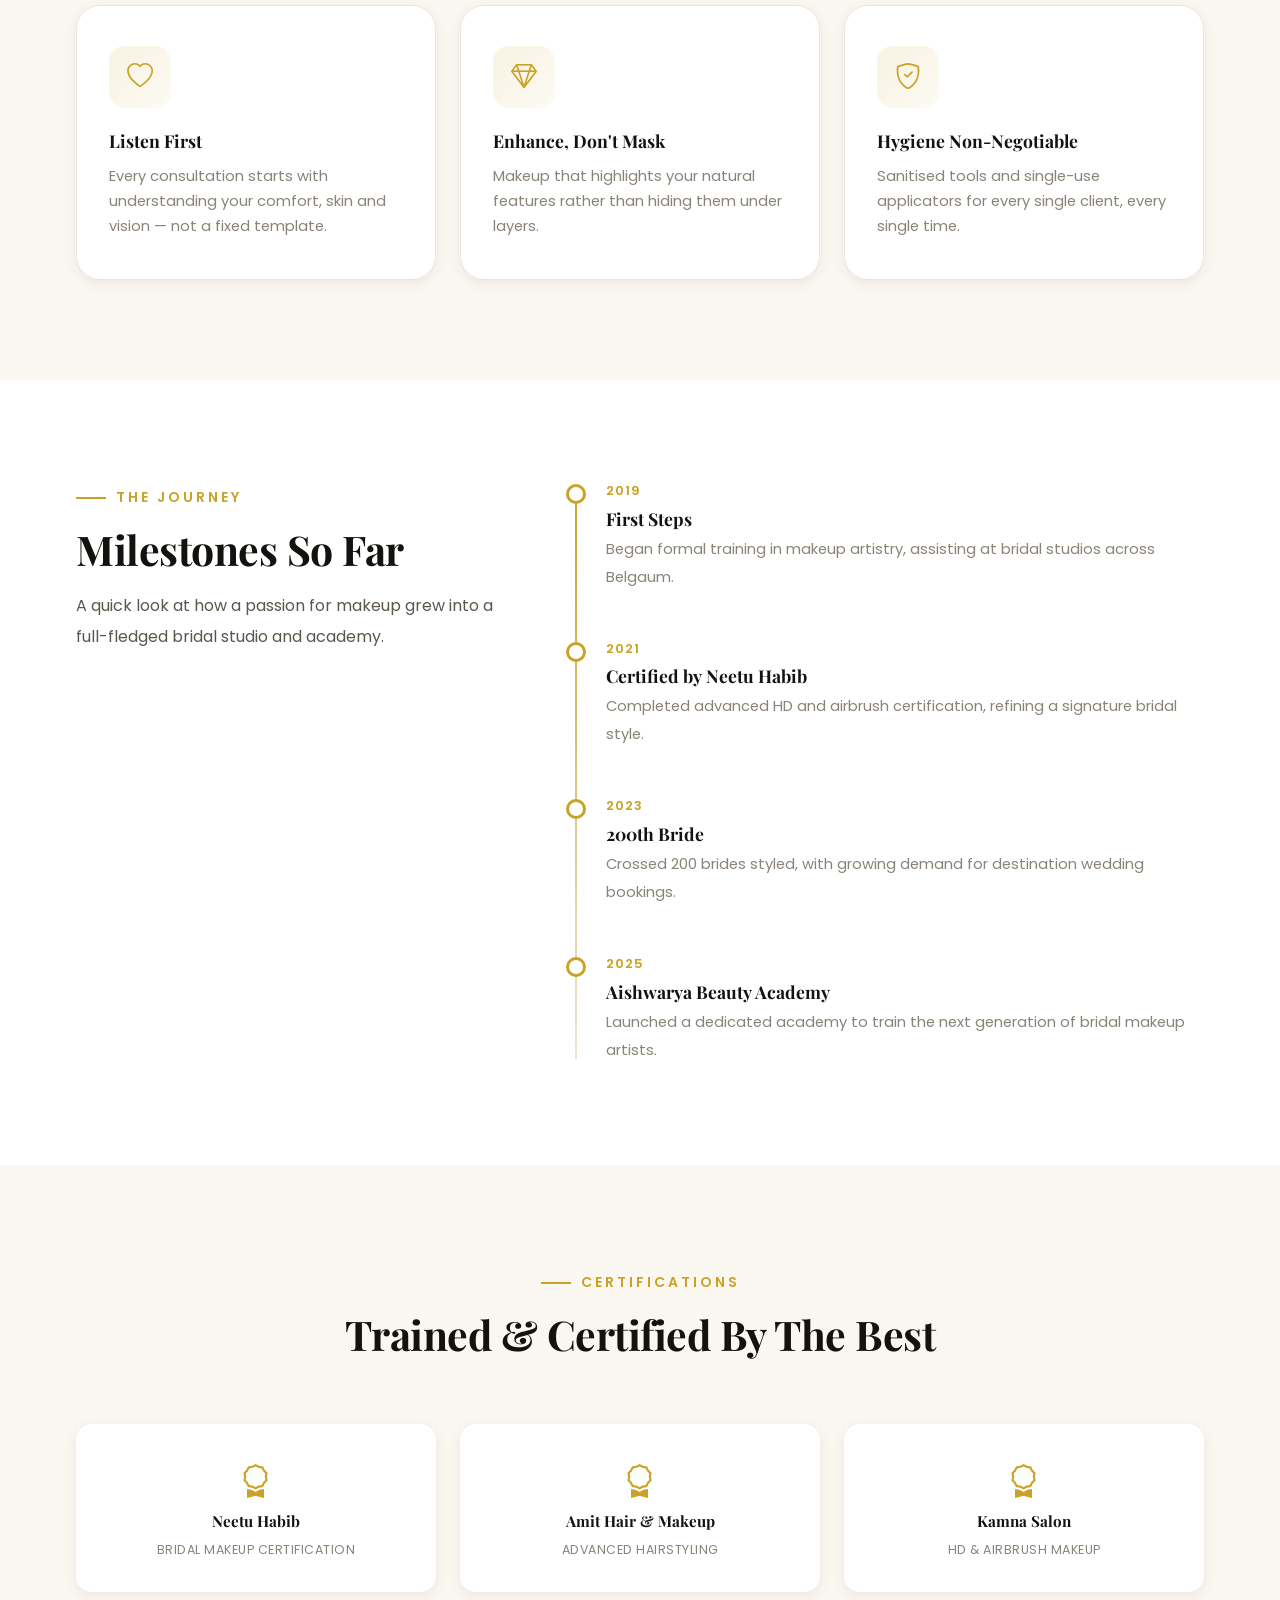
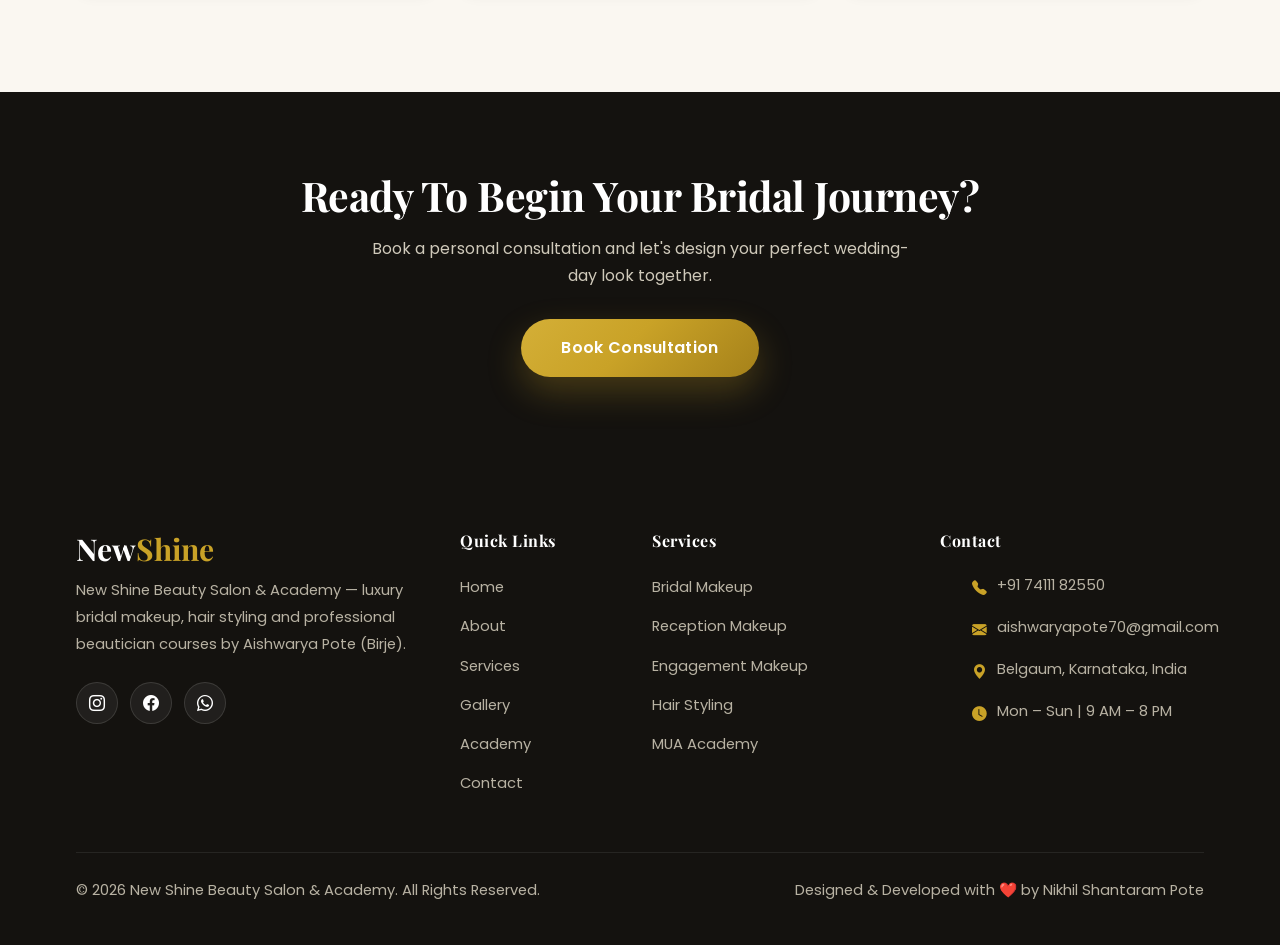
==== commit fc8d4d32: "Extra Info Added" ====
--- a/Aishwarya-Beauty-Studio-premium/about.html
+++ b/Aishwarya-Beauty-Studio-premium/about.html
@@ -66,7 +66,7 @@
       >
         <div class="container">
           <a class="navbar-brand logo" href="index.html"
-            >Aishwarya<span>Pote</span></a
+            >New<span>Shine</span></a
           >
 
           <button
@@ -363,10 +363,11 @@
       <div class="container">
         <div class="row gy-5">
           <div class="col-lg-4">
-            <h3 class="footer-logo">Aishwarya<span>Pote</span></h3>
+            <h3 class="footer-logo">New<span>Shine</span></h3>
             <p>
-              Luxury bridal makeup artist specializing in timeless bridal
-              beauty, destination weddings and premium beauty experiences.
+              New Shine Beauty Salon & Academy — luxury bridal makeup, hair
+              styling and professional beautician courses by Aishwarya Pote
+              (Birje).
             </p>
             <div class="social-icons">
               <a
@@ -380,7 +381,7 @@
                 ><i class="bi bi-facebook"></i
               ></a>
               <a
-                href="https://wa.me/917411182550 "
+                href="https://wa.me/917411182550"
                 target="_blank"
                 rel="noopener"
                 aria-label="WhatsApp"
@@ -417,7 +418,7 @@
             <ul class="footer-contact-list">
               <li>
                 <i class="bi bi-telephone-fill"></i>
-                <a href="tel:+917411182550 " style="color: inherit"
+                <a href="tel:+917411182550" style="color: inherit"
                   >+91 74111 82550
                 </a>
               </li>
@@ -439,8 +440,8 @@
 
         <div class="footer-bottom">
           <p>
-            &copy; <span data-year>2026</span> Aishwarya Beauty Studio. All
-            Rights Reserved.
+            &copy; <span data-year>2026</span> New Shine Beauty Salon & Academy.
+            All Rights Reserved.
           </p>
           <p>Designed &amp; Developed with ❤️ by Nikhil Shantaram Pote</p>
         </div>
@@ -448,7 +449,7 @@
     </footer>
 
     <a
-      href="https://wa.me/917411182550 ?text=Hi%20Aishwarya%2C%20I%27m%20interested%20in%20bridal%20makeup."
+      href="https://wa.me/917411182550?text=Hi%20Aishwarya%2C%20I%27m%20interested%20in%20bridal%20makeup."
       class="whatsapp-float"
       target="_blank"
       rel="noopener"
--- a/Aishwarya-Beauty-Studio-premium/assets/css/variables.css
+++ b/Aishwarya-Beauty-Studio-premium/assets/css/variables.css
@@ -6,18 +6,23 @@
 
 :root {
   /* ---------- Brand colors ---------- */
-  --primary: #c9a227;          /* signature gold */
+  --primary: #c9a227; /* signature gold */
   --primary-light: #e6c866;
   --primary-dark: #a5811a;
-  --primary-gradient: linear-gradient(135deg, #d4af37 0%, #c9a227 45%, #a5811a 100%);
+  --primary-gradient: linear-gradient(
+    135deg,
+    #d4af37 0%,
+    #c9a227 45%,
+    #a5811a 100%
+  );
 
-  --dark: #14120f;             /* near-black, warmer than pure black */
+  --dark: #14120f; /* near-black, warmer than pure black */
   --dark-soft: #211d18;
-  --secondary: #f8f5ef;        /* warm ivory */
+  --secondary: #f8f5ef; /* warm ivory */
   --cream: #faf7f1;
   --white: #ffffff;
 
-  --text: #5c564c;             /* body copy — warm gray, not cold #666 */
+  --text: #5c564c; /* body copy — warm gray, not cold #666 */
   --text-light: #8a8378;
   --text-on-dark: #e9e4d8;
 
--- a/Aishwarya-Beauty-Studio-premium/assets/css/style.css
+++ b/Aishwarya-Beauty-Studio-premium/assets/css/style.css
@@ -70,7 +70,12 @@
   font-family: inherit;
 }
 
-h1, h2, h3, h4, h5, h6 {
+h1,
+h2,
+h3,
+h4,
+h5,
+h6 {
   font-family: var(--font-display);
   color: var(--dark);
   line-height: 1.25;
@@ -186,7 +191,11 @@
   border-radius: var(--radius-pill);
   border: none;
   cursor: pointer;
-  transition: transform var(--transition-fast), box-shadow var(--transition-fast), background var(--transition-fast), color var(--transition-fast);
+  transition:
+    transform var(--transition-fast),
+    box-shadow var(--transition-fast),
+    background var(--transition-fast),
+    color var(--transition-fast);
   white-space: nowrap;
 }
 
@@ -255,7 +264,10 @@
   padding: 22px 0;
   background: transparent;
   backdrop-filter: blur(0);
-  transition: background var(--transition), padding var(--transition), box-shadow var(--transition);
+  transition:
+    background var(--transition),
+    padding var(--transition),
+    box-shadow var(--transition);
 }
 
 .custom-navbar::before {
@@ -390,7 +402,9 @@
   justify-content: center;
   align-items: center;
   z-index: 99999;
-  transition: opacity 0.6s var(--ease), visibility 0.6s var(--ease);
+  transition:
+    opacity 0.6s var(--ease),
+    visibility 0.6s var(--ease);
 }
 
 .loader-content {
@@ -429,8 +443,12 @@
 }
 
 @keyframes spin {
-  from { transform: rotate(0deg); }
-  to { transform: rotate(360deg); }
+  from {
+    transform: rotate(0deg);
+  }
+  to {
+    transform: rotate(360deg);
+  }
 }
 
 .loader-hide {
@@ -463,21 +481,30 @@
 .hero-media {
   position: absolute;
   inset: 0;
-  background: url("../images/hero/hero.jpg") center 20%/cover no-repeat;
+  background: url("../images/hero/hero.JPEG") center 20% / cover no-repeat;
   transform: scale(1.08);
   animation: heroZoom 18s ease-in-out infinite alternate;
 }
 
 @keyframes heroZoom {
-  from { transform: scale(1.08); }
-  to { transform: scale(1); }
+  from {
+    transform: scale(1.08);
+  }
+  to {
+    transform: scale(1);
+  }
 }
 
 .hero-overlay {
   position: absolute;
   inset: 0;
   background:
-    linear-gradient(90deg, rgba(10, 9, 7, 0.88) 0%, rgba(10, 9, 7, 0.55) 55%, rgba(10, 9, 7, 0.3) 100%),
+    linear-gradient(
+      90deg,
+      rgba(10, 9, 7, 0.88) 0%,
+      rgba(10, 9, 7, 0.55) 55%,
+      rgba(10, 9, 7, 0.3) 100%
+    ),
     linear-gradient(0deg, rgba(10, 9, 7, 0.5), transparent 40%);
 }
 
@@ -608,9 +635,17 @@
 }
 
 @keyframes scrollDot {
-  0% { opacity: 0; transform: translateY(-6px); }
-  50% { opacity: 1; }
-  100% { opacity: 0; transform: translateY(10px); }
+  0% {
+    opacity: 0;
+    transform: translateY(-6px);
+  }
+  50% {
+    opacity: 1;
+  }
+  100% {
+    opacity: 0;
+    transform: translateY(10px);
+  }
 }
 
 /* ---------- 8. About ---------- */
@@ -713,7 +748,9 @@
   border-radius: var(--radius-md);
   overflow: hidden;
   box-shadow: var(--shadow-md);
-  transition: transform var(--transition), box-shadow var(--transition);
+  transition:
+    transform var(--transition),
+    box-shadow var(--transition);
   height: 100%;
   display: flex;
   flex-direction: column;
@@ -806,7 +843,11 @@
 .gallery-item-overlay {
   position: absolute;
   inset: 0;
-  background: linear-gradient(0deg, rgba(20, 18, 15, 0.75) 0%, rgba(20, 18, 15, 0) 55%);
+  background: linear-gradient(
+    0deg,
+    rgba(20, 18, 15, 0.75) 0%,
+    rgba(20, 18, 15, 0) 55%
+  );
   display: flex;
   align-items: flex-end;
   padding: 20px;
@@ -838,7 +879,9 @@
   justify-content: center;
   opacity: 0;
   visibility: hidden;
-  transition: opacity var(--transition), visibility var(--transition);
+  transition:
+    opacity var(--transition),
+    visibility var(--transition);
 }
 
 .lightbox.active {
@@ -939,7 +982,11 @@
   width: 62px;
   height: 62px;
   border-radius: 16px;
-  background: linear-gradient(135deg, rgba(201, 162, 39, 0.14), rgba(201, 162, 39, 0.05));
+  background: linear-gradient(
+    135deg,
+    rgba(201, 162, 39, 0.14),
+    rgba(201, 162, 39, 0.05)
+  );
   display: flex;
   align-items: center;
   justify-content: center;
@@ -1098,7 +1145,11 @@
   height: 46px;
   min-width: 46px;
   border-radius: 12px;
-  background: linear-gradient(135deg, rgba(201, 162, 39, 0.14), rgba(201, 162, 39, 0.05));
+  background: linear-gradient(
+    135deg,
+    rgba(201, 162, 39, 0.14),
+    rgba(201, 162, 39, 0.05)
+  );
   display: flex;
   align-items: center;
   justify-content: center;
@@ -1337,9 +1388,15 @@
 }
 
 @keyframes pulse {
-  0% { box-shadow: 0 0 0 0 rgba(37, 211, 102, 0.55); }
-  70% { box-shadow: 0 0 0 16px rgba(37, 211, 102, 0); }
-  100% { box-shadow: 0 0 0 0 rgba(37, 211, 102, 0); }
+  0% {
+    box-shadow: 0 0 0 0 rgba(37, 211, 102, 0.55);
+  }
+  70% {
+    box-shadow: 0 0 0 16px rgba(37, 211, 102, 0);
+  }
+  100% {
+    box-shadow: 0 0 0 0 rgba(37, 211, 102, 0);
+  }
 }
 
 /* Back to top */
@@ -1395,7 +1452,11 @@
 .page-hero-overlay {
   position: absolute;
   inset: 0;
-  background: linear-gradient(180deg, rgba(10, 9, 7, 0.75), rgba(10, 9, 7, 0.92));
+  background: linear-gradient(
+    180deg,
+    rgba(10, 9, 7, 0.75),
+    rgba(10, 9, 7, 0.92)
+  );
 }
 
 .page-hero .container {
@@ -1748,7 +1809,9 @@
 .fade-up {
   opacity: 0;
   transform: translateY(24px);
-  transition: opacity 0.7s var(--ease), transform 0.7s var(--ease);
+  transition:
+    opacity 0.7s var(--ease),
+    transform 0.7s var(--ease);
 }
 
 .fade-up.in-view {
@@ -1772,7 +1835,11 @@
   content: "";
   position: absolute;
   inset: 0;
-  background: linear-gradient(160deg, rgba(201, 162, 39, 0.16), rgba(20, 18, 15, 0.08));
+  background: linear-gradient(
+    160deg,
+    rgba(201, 162, 39, 0.16),
+    rgba(20, 18, 15, 0.08)
+  );
   pointer-events: none;
 }
 
--- a/Aishwarya-Beauty-Studio-premium/assets/css/responsive.css
+++ b/Aishwarya-Beauty-Studio-premium/assets/css/responsive.css
@@ -174,7 +174,7 @@
     height: 52px;
     font-size: 26px;
     right: 18px;
-    bottom: 18px;
+    bottom: 24px;
   }
 
   .back-to-top {
